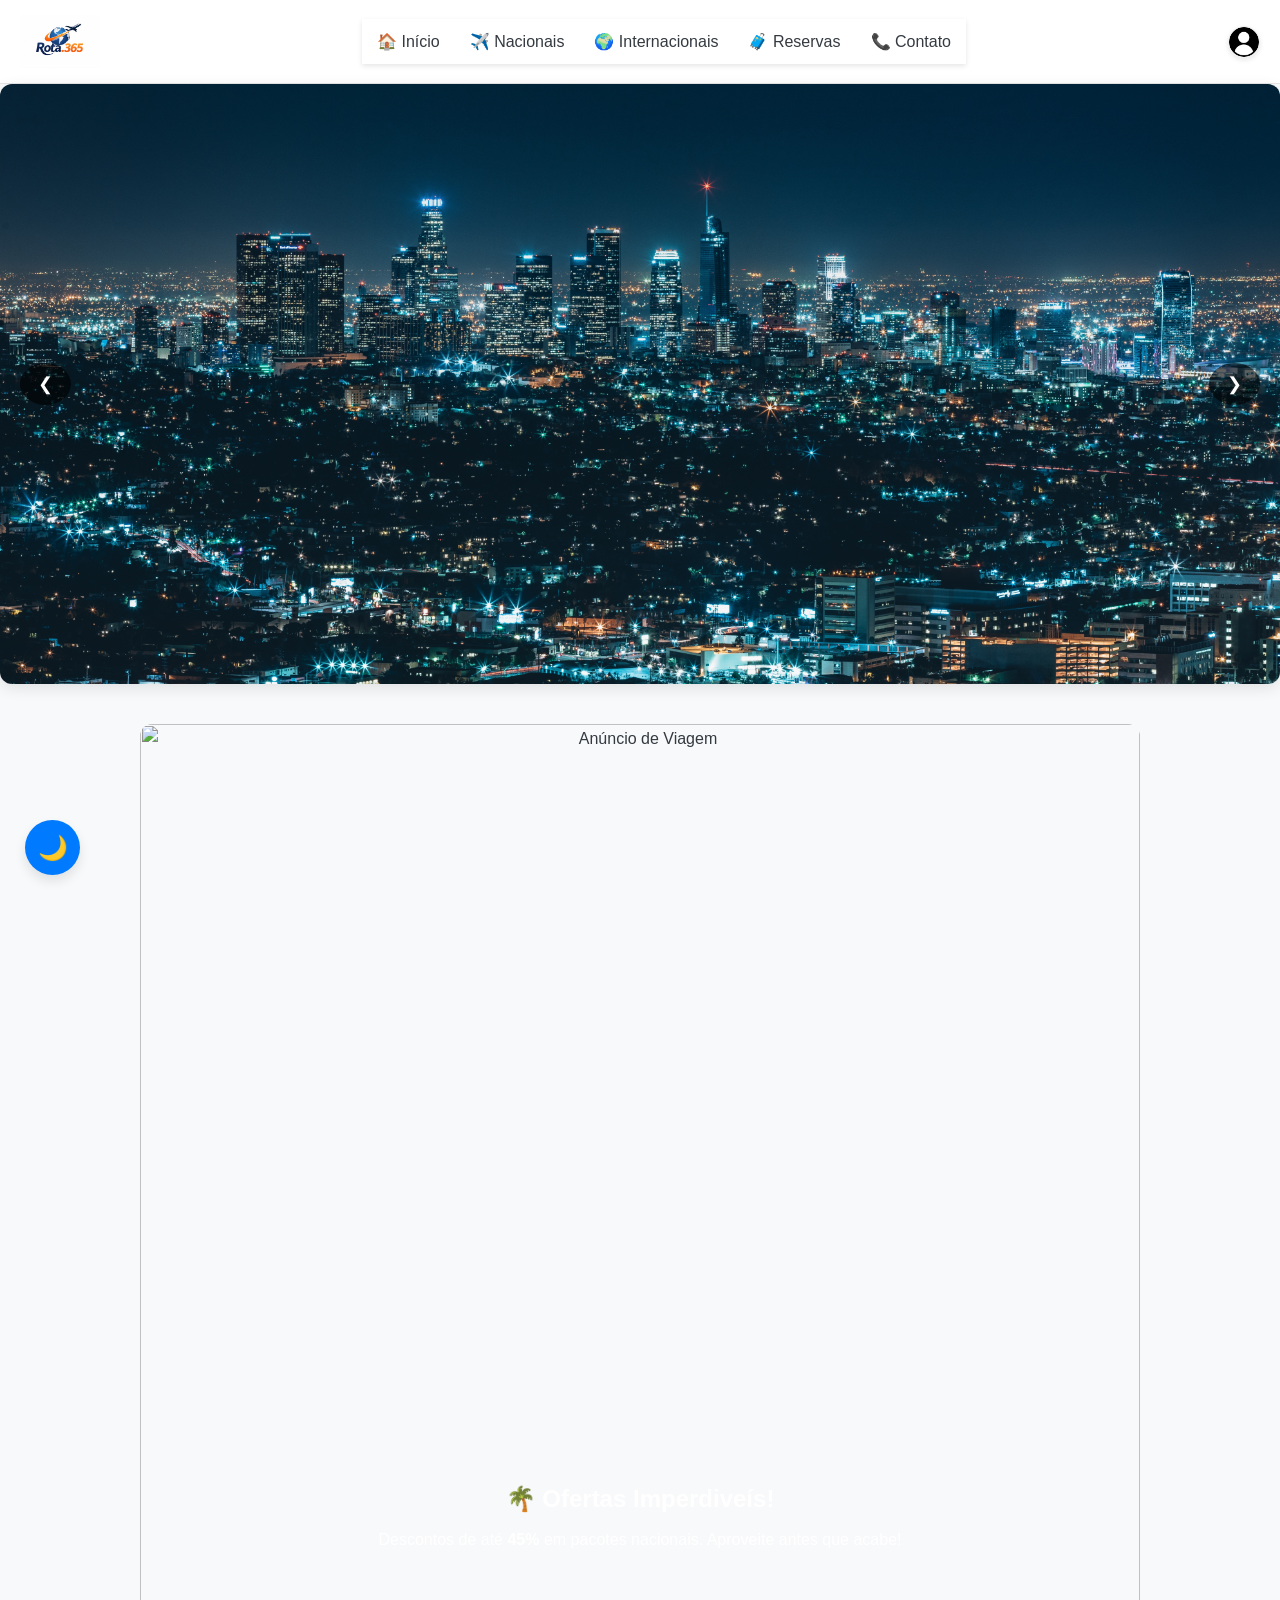
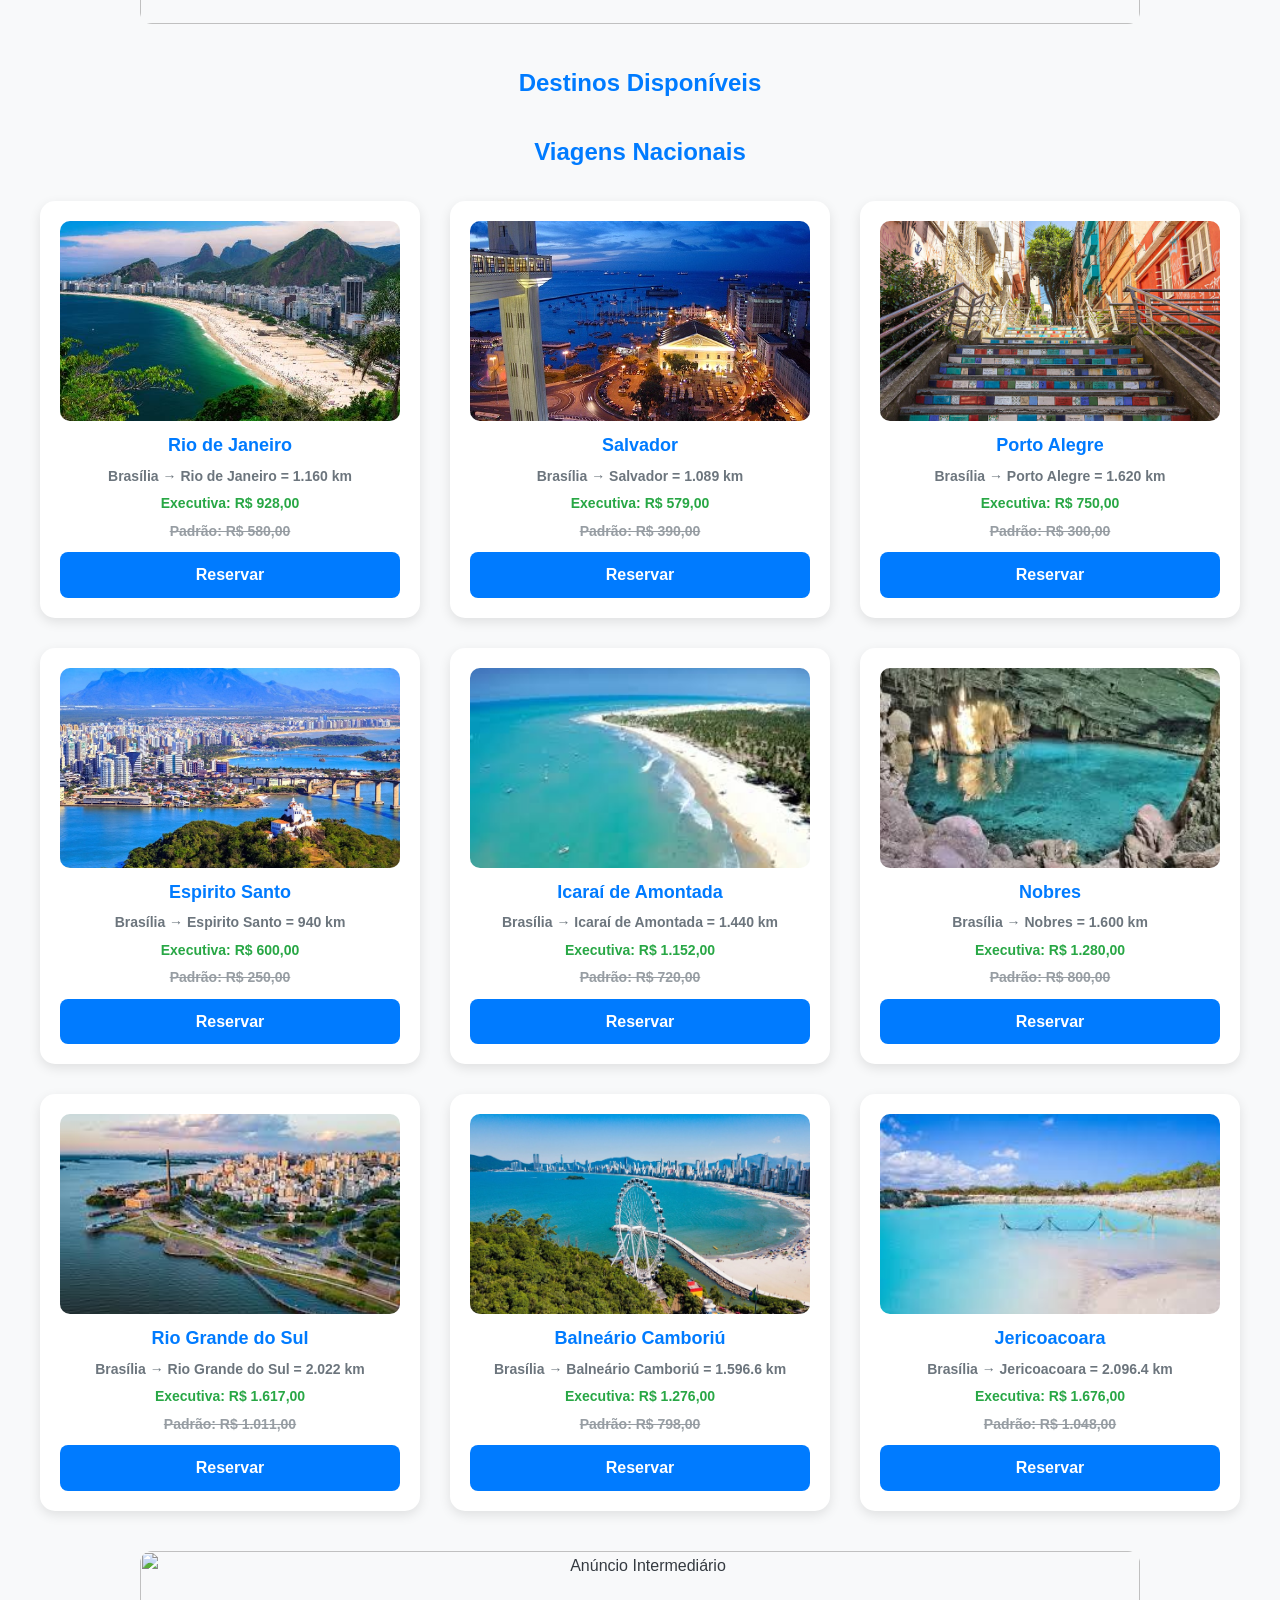
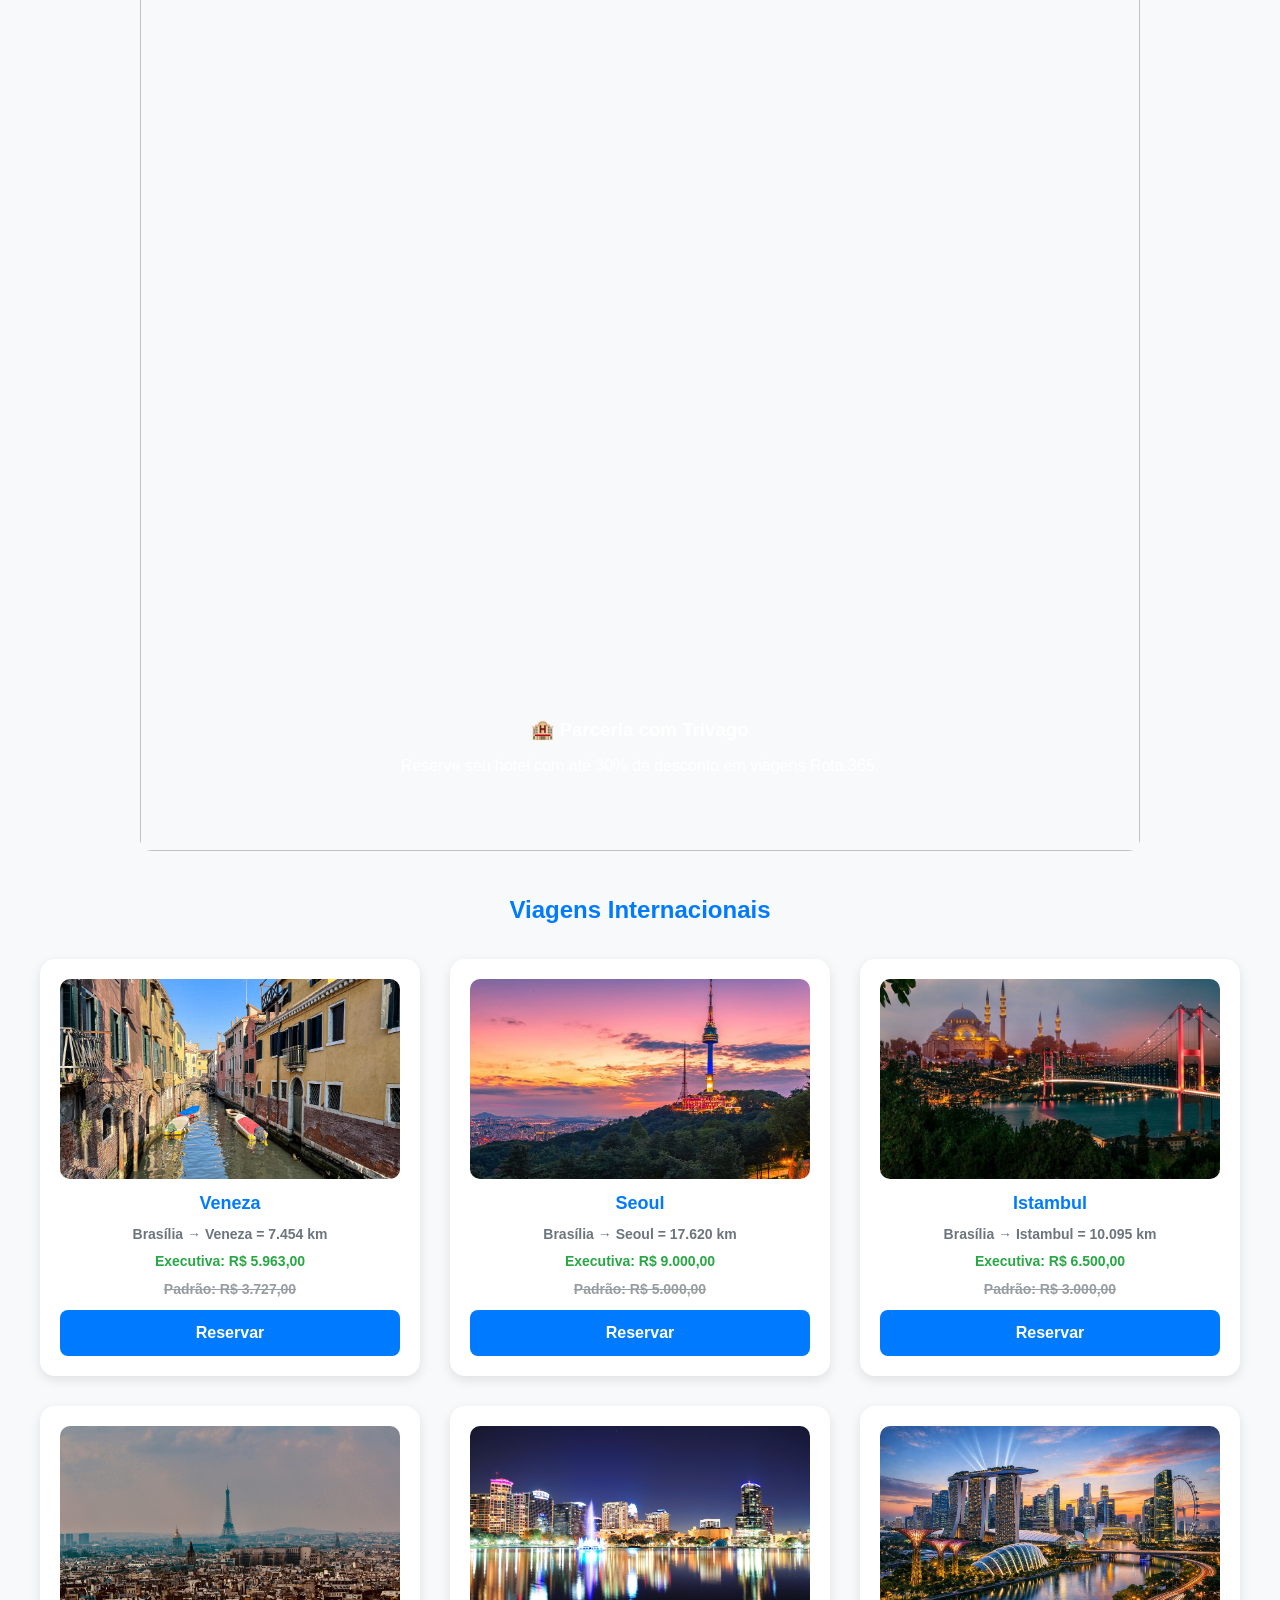
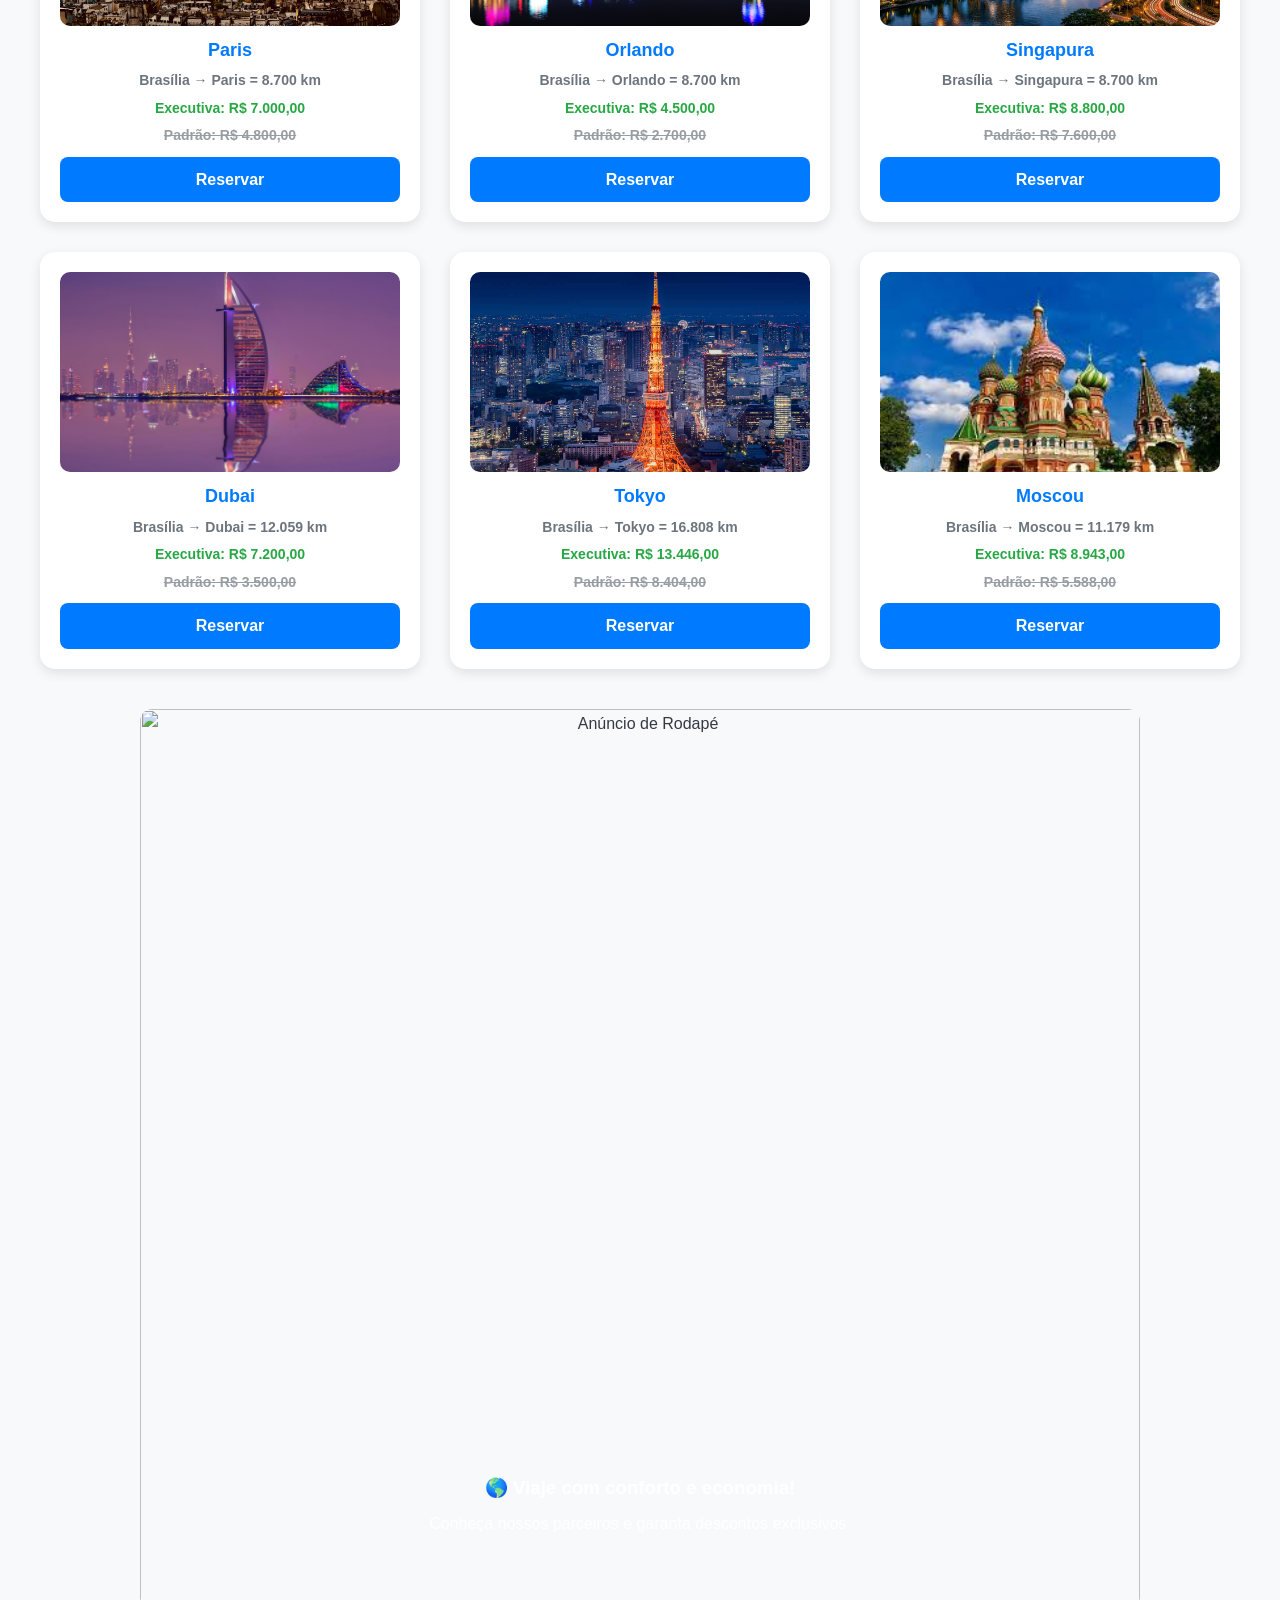
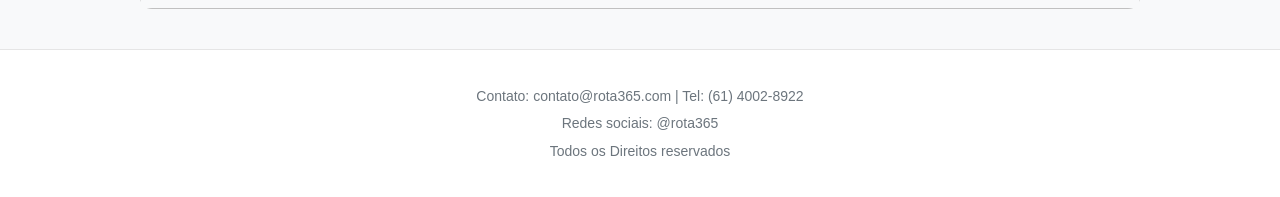
==== index.html @ 3b23abd1 "Alterações das imagens do carrossel" ====
<html lang="pt-BR">
<head>
  <meta charset="UTF-8">
  <meta name="viewport" content="width=device-width,initial-scale=1.0">
  <title>Rota.365 - Reservas de Viagem</title>
  <link rel="stylesheet" href="style.css">
</head>
<body>
  <header>
    <a id="logoClaro" href="index.html"><img src="./imagens/imagem logo modo claro.jpg" alt="Logo clara"></a>
    <a id="logoEscuro" href="index.html" style="display: none;"><img src="./imagens/imagem logo modo escuro.jpg" alt="Logo escura"></a>
    <nav class="menu">
       <div class="menu-container">
        
        <div class="menu-toggle" id="menuToggle">
          ☰
        </div>
        
        <ul id="menuLinks">
          <li><a href="index.html">🏠 Início</a></li>
          <li><a href="#nacionais">✈️ Nacionais</a></li>
          <li><a href="#internacionais">🌍 Internacionais</a></li>
          <li><a href="reservas.html">🧳 Reservas</a></li>
          <li><a href="#contato">📞 Contato</a></li>
        </ul>
      </div>
    </nav>
    <div class="menu dropdown">
      <button class="dropbtn"><img src="./imagens/usuários modo claro.jpg"></button>
      <div class="dropdown-content">
        <div class="logado d-none">
          <a href="account.html">Minha conta</a>
          <a href="reservas.html">Reservas</a>
          <a href="sair">Sair </a>
        </div>
        <div class="deslogado">
          <a href="login.html">Entrar</a>
          <a href="criar-conta.html">Cadastrar</a>
        </div>
    </div>
    </div>
    
    <button id="modoEscuro">
      <img src="./imagens/">🌙</button>
  </header>

  <section class="carrossel">
    <div class="carrossel-container">
      <div class="slide ativo">
        <img src="./imagens/pexels-architecture-1868667.jpg" alt="Destino 1">
      </div>
      <div class="slide">
        <img src="./imagens/agustin-diaz-gargiulo-7F65HDP0-E0-unsplash.jpg" alt="Destino 2">
      </div>
      <div class="slide">
        <img src="./imagens/john-wilander-keT-INMBlsY-unsplash.jpg" alt="Destino 3">
      </div>
      <div class="slide">
        <img src="./imagens/add-group - Copia.png" alt="Destino 4">
      </div>
      <div class="slide">
        <img src="./imagens/leonard-cotte-R5scocnOOdM-unsplash.jpg" alt="Destino 5">
      </div>
      <button class="anterior">&#10094;</button>
      <button class="proximo">&#10095;</button>
    </div>
  </section>

  <section class="anuncio">
    <a class="anuncio-banner" href="https://www.latam.com/br/pt/" target="_blank">
      <img src="https://picsum.photos/1200/250?random=20" alt="Anúncio de Viagem">
      <div class="anuncio-texto">
        <h2>🌴 Ofertas Imperdiveís!</h2>
        <p>Descontos de até <strong>45%</strong> em pacotes nacionais. Aproveite antes que acabe!</p>
      </div>
    </a>
  </section>


  <main>
    <h2>Destinos Disponíveis</h2>
    <h2 id="nacionais">Viagens Nacionais</h2>

    <section class="destinos">
      <div class="card">
        <img src="./imagens/cidade/rio de janeiro.jpg" alt="Rio de Janeiro">
        <h3>Rio de Janeiro</h3>
        <p>Brasília → Rio de Janeiro = 1.160 km</p>
        <p class="preco-novo">Executiva: R$ 928,00</p>
        <p class="preco-antigo">Padrão: R$ 580,00</p>
        <a href="reservas.html?destino=Rio%20de%20Janeiro">Reservar</a>
      </div>

      <div class="card">
        <img src="./imagens/cidade/Salvador 2.jpg" alt="Salvador">
        <h3>Salvador</h3>
        <p>Brasília → Salvador = 1.089 km</p>
        <p class="preco-novo">Executiva: R$ 579,00</p>
        <p class="preco-antigo">Padrão: R$ 390,00</p>
        <a href="reservas.html?destino=Salvador">Reservar</a>
      </div>

      <div class="card">
        <img src="./imagens/cidade/Porto Alegre.jpg" alt="PortoAlegre">
        <h3>Porto Alegre</h3>
        <p>Brasília → Porto Alegre = 1.620 km</p>
        <p class="preco-novo">Executiva: R$ 750,00</p>
        <p class="preco-antigo">Padrão: R$ 300,00</p>
        <a href="reservas.html?destino=salvador">Reservar</a>
      </div>

      <div class="card">
        <img src="./imagens/cidade/Esapirito santos.jpg" alt="Espirito Santo">
        <h3>Espirito Santo</h3>
        <p>Brasília → Espirito Santo = 940 km</p>
        <p class="preco-novo">Executiva: R$ 600,00</p>
        <p class="preco-antigo">Padrão: R$ 250,00</p>
        <a href="reservas.html?destino=espiritosanto">Reservar</a>
      </div>

      <div class="card">
        <img src="./imagens/cidade/icaraí.jpg" alt="Icaraí de Amontada">
        <h3>Icaraí de Amontada</h3>
        <p>Brasília → Icaraí de Amontada = 1.440 km</p>
        <p class="preco-novo">Executiva: R$ 1.152,00</p>
        <p class="preco-antigo">Padrão: R$ 720,00</p>
        <a href="reservas.html?destino=Icara%C3%AD%20de%20Amontada">Reservar</a>
      </div>

      <div class="card">
        <img src="./imagens/cidade/Nobres.jpg" alt="Nobres">
        <h3>Nobres</h3>
        <p>Brasília → Nobres = 1.600 km</p>
        <p class="preco-novo">Executiva: R$ 1.280,00</p>
        <p class="preco-antigo">Padrão: R$ 800,00</p>
        <a href="reservas.html?destino=Nobres">Reservar</a>
      </div>

      <div class="card">
        <img src="./imagens/cidade/rioGrandeDoSul.jpg" alt="Rio Grande do Sul">
        <h3>Rio Grande do Sul</h3>
        <p>Brasília → Rio Grande do Sul = 2.022 km</p>
        <p class="preco-novo">Executiva: R$ 1.617,00</p>
        <p class="preco-antigo">Padrão: R$ 1.011,00</p>
        <a href="reservas.html?destino=Rio%20Grande%20do%20Sul">Reservar</a>
      </div>

      <div class="card">
        <img src="./imagens/cidade/balneario.jpg" alt="balneario">
        <h3>Balneário Camboriú</h3>
        <p>Brasília → Balneário Camboriú = 1.596.6 km</p>
        <p class="preco-novo">Executiva: R$ 1.276,00</p>
        <p class="preco-antigo">Padrão: R$ 798,00</p>
        <a href="reservas.html?destino=Balne%C3%A1rio%20Cambori%C3%BA">Reservar</a>
      </div>

      <div class="card">
        <img src="./imagens/cidade/jericoacoara.jpg" alt="Jericoacoara">
        <h3>Jericoacoara</h3>
        <p>Brasília → Jericoacoara = 2.096.4 km</p>
        <p class="preco-novo">Executiva: R$ 1.676,00</p>
        <p class="preco-antigo">Padrão: R$ 1.048,00</p>
        <a href="reservas.html?destino=Jericoacoara">Reservar</a>
      </div>
    </section>
    <section class="anuncio pequeno">
      <a class="anuncio-banner" href="https://www.trivago.com.br" target="_blank">
        <img src="https://picsum.photos/1000/200?random=50" alt="Anúncio Intermediário">
        <div class="anuncio-texto">
        <h3>🏨 Parceria com Trivago</h3>
        <p>Reserve seu hotel com até 30% de desconto em viagens Rota.365.</p>
        </div>
      </a>
    </section>

    <h2 id="internacionais">Viagens Internacionais</h2>
    <section class="destinos">
      <div class="card">
        <img src="./imagens/cidade/Veneza.jpg" alt="Veneza">
        <h3>Veneza</h3>
        <p>Brasília → Veneza = 7.454 km</p>
        <p class="preco-novo">Executiva: R$ 5.963,00</p>
        <p class="preco-antigo">Padrão: R$ 3.727,00</p>
        <a href="reservas.html?destino=Veneza">Reservar</a>
      </div>

      <div class="card">
        <img src="./imagens/cidade/Seoul 2.jpg" alt="Seoul">
        <h3>Seoul</h3>
        <p>Brasília → Seoul = 17.620 km</p>
        <p class="preco-novo">Executiva: R$ 9.000,00</p>
        <p class="preco-antigo">Padrão: R$ 5.000,00</p>
        <a href="reservas.html?destino=seoul">Reservar</a>
      </div>

      <div class="card">
        <img src="./imagens/cidade/Istambul.jpg" alt="Istambul">
        <h3>Istambul</h3>
        <p>Brasília → Istambul = 10.095 km</p>
        <p class="preco-novo">Executiva: R$ 6.500,00</p>
        <p class="preco-antigo">Padrão: R$ 3.000,00</p>
        <a href="reservas.html?destino=istambul">Reservar</a>
      </div>

      <div class="card">
        <img src="./imagens/cidade/Paris 2.jpg" alt="Paris">
        <h3>Paris</h3>
        <p>Brasília → Paris = 8.700 km</p>
        <p class="preco-novo">Executiva: R$ 7.000,00</p>
        <p class="preco-antigo">Padrão: R$ 4.800,00</p>
        <a href="reservas.html?destino=paris">Reservar</a>
      </div>

      <div class="card">
        <img src="./imagens/cidade/Orlando 2.jpg" alt="Orlando">
        <h3>Orlando</h3>
        <p>Brasília → Orlando = 8.700 km</p>
        <p class="preco-novo">Executiva: R$ 4.500,00</p>
        <p class="preco-antigo">Padrão: R$ 2.700,00</p>
        <a href="reservas.html?destino=orlando">Reservar</a>
      </div>

      <div class="card">
        <img src="./imagens/cidade/singapura.jpg" alt="singapura">
        <h3>Singapura</h3>
        <p>Brasília → Singapura = 8.700 km</p>
        <p class="preco-novo">Executiva: R$ 8.800,00</p>
        <p class="preco-antigo">Padrão: R$ 7.600,00</p>
        <a href="reservas.html?destino=singapura">Reservar</a>
      </div>

      <div class="card">
        <img src="./imagens/cidade/Dubai 2.jpg" alt="Dubai">
        <h3>Dubai</h3>
        <p>Brasília → Dubai = 12.059 km</p>
        <p class="preco-novo">Executiva: R$ 7.200,00</p>
        <p class="preco-antigo">Padrão: R$ 3.500,00</p>
        <a href="reservas.html?destino=dubai">Reservar</a>
      </div>

      <div class="card">
        <img src="./imagens/cidade/Tokyo.jpg" alt="Tokyo">
        <h3>Tokyo</h3>
        <p>Brasília → Tokyo = 16.808 km</p>
        <p class="preco-novo">Executiva: R$ 13.446,00</p>
        <p class="preco-antigo">Padrão: R$ 8.404,00</p>
        <a href="reservas.html?destino=Tokyo">Reservar</a>
      </div>

      <div class="card">
        <img src="./imagens/cidade/moscou.jpg" alt="Moscou">
        <h3>Moscou</h3>
        <p>Brasília → Moscou = 11.179 km</p>
        <p class="preco-novo">Executiva: R$ 8.943,00</p>
        <p class="preco-antigo">Padrão: R$ 5.588,00</p>
        <a href="reservas.html?destino=Moscou">Reservar</a>
      </div>
    </section>
  </main>

  <section class="anuncio rodape">
  <a class="anuncio-banner" href="https://www.booking.com" target="_blank">
    <img src="https://picsum.photos/1200/300?random=90" alt="Anúncio de Rodapé">
    <div class="anuncio-texto">
      <h3>🌎 Viaje com conforto e economia!</h3>
      <p>Conheça nossos parceiros e garanta descontos exclusivos.</p>
    </div>
  </a>
</section>


  <footer id="contato">
    <p>Contato: contato@rota365.com | Tel: (61) 4002-8922</p>
    <p>Redes sociais: @rota365</p>
    <p>Todos os Direitos reservados</p>
  </footer>

  <script src="script.js"></script>
</body>
</html>
---- style.css ----
/* =========================================
   VARIÁVEIS E TEMA
========================================= */
:root {
  --cor-primaria: #007bff;
  --cor-secundaria: #6c757d;
  --cor-acento: #28a745;
  --cor-fundo-claro: #f8f9fa;
  --cor-fundo-header: #fff;
  --cor-texto-claro: #343a40;
  --cor-sombra: rgba(0, 0, 0, 0.1);
}

.dark {
  --cor-fundo-claro: #17324d;
  --cor-fundo-header: #0a0a27;
  --cor-texto-claro: #f8f9fa;
  --cor-primaria: #69b4ff;
  --cor-secundaria: #adb5bd;
  --cor-acento: #4bd86a;
  --cor-sombra: rgba(255, 255, 255, 0.05);
}

.d-none{
  display: none
}

@import url('https://fonts.googleapis.com/css2?family=Poppins:wght@300;400;600;700&display=swap');

body {
  font-family: 'Poppins', Arial, sans-serif;
  margin: 0;
  background: var(--cor-fundo-claro);
  color: var(--cor-texto-claro);
  transition: background 0.5s, color 0.5s;
  line-height: 1.6;
}

main{
   max-width: 1200px; 
   margin: 20px auto; 
   padding: 0 15px; 
}

h1, h2, h3 {
  font-weight: 600;
  color: var(--cor-primaria);
  text-align: center;
  margin-top: 30px;
}

/* =========================================
   HEADER
========================================= */
header {
  display: flex; 
  justify-content: space-between; 
  align-items: center;
  padding: 15px 20px; 
  background: var(--cor-fundo-header);
  border-bottom: 1px solid var(--cor-sombra);
}
header img { width: 80px; 
  height: auto; 
}
header h1 { font-size: 24px; 
  margin: 0; 
}

/* =========================================
   BOTÃO MODO ESCURO
========================================= */
#modoEscuro {
  position: fixed; 
  bottom: 25px; left: 25px;
  border: none; 
  background: var(--cor-primaria); 
  color: #fff;
  border-radius: 50%; 
  width: 55px; 
  height: 55px;
  font-size: 24px; 
  cursor: pointer; 
  z-index: 1000;
  box-shadow: 0 6px 12px var(--cor-sombra);
  display: flex; 
  justify-content: center; 
  align-items: center;
  transition: all 0.3s;
}
#modoEscuro:hover {
  background: var(--cor-acento);
  transform: scale(1.05) translateY(-2px);
}

/* =========================================
   MENU
========================================= */
.menu {
  background: var(--cor-fundo-header);
  position: sticky; top: 0; 
  z-index: 999;
  box-shadow: 0 2px 5px var(--cor-sombra);    
  display: flex;
  flex-direction: row;
  align-items: center;
}

.menu-container {
  display: flex; 
  justify-content: space-between; 
  align-items: center;
  max-width: 1200px; 
  margin: auto; 
  padding: 10px 15px;
}

.menu-logo a {
  text-decoration: none; 
  color: var(--cor-primaria);
  font-weight: 700; 
  font-size: 22px;
}

.menu ul {
  display: flex; 
  list-style: none; 
  gap: 30px; margin: 0; 
  padding: 0;
}

.menu a {
  text-decoration: none; 
  color: var(--cor-texto-claro);
  font-weight: 500; 
  position: relative; 
  transition: color 0.3s;
}
.menu a:hover { 
  color: var(--cor-primaria); 
}
.menu a::after {
  content: ''; 
  position: absolute; 
  width: 0; 
  height: 2px; 
  bottom: -5px; 
  left: 0;
  background: var(--cor-primaria); 
  transition: width 0.3s;
}
.menu a:hover::after { 
  width: 100%; 
}

.menu-toggle {
  display: none; 
  font-size: 30px; 
  cursor: pointer; 
  color: var(--cor-texto-claro);
}

/* =========================================
   CARROSSEL
========================================= */
.carrossel { 
  margin-top: 20px; 
  margin-top: 0;
}
.carrossel-container {
  position: relative; 
  overflow: hidden; 
  border-radius: 12px;
  box-shadow: 0 4px 15px var(--cor-sombra);
}
.slide { display: none; 
}
.slide img {
  width: 100%; 
  height: 600px; 
  object-fit: cover; 
  display: block;
}
.ativo { display: block; 
}

.anterior, .proximo {
  position: absolute; 
  top: 50%; 
  transform: translateY(-50%);
  background: rgba(0,0,0,0.6); 
  color: #fff;
  border: none; 
  border-radius: 50%;
  padding: 10px 18px; 
  cursor: pointer; 
  font-size: 18px;
}
.anterior:hover, .proximo:hover { 
  background: rgba(0,0,0,0.8); 
}
.anterior { 
  left: 20px; 
} 
.proximo { 
  right: 20px; 
}

/* =========================================
   ANÚNCIOS
========================================= */
.anuncio { 
  text-align: center; 
  margin: 40px auto; 
  padding: 0 15px; 
}
.anuncio-banner {
  position: relative; 
  display: block; 
  max-width: 1000px;
  margin: auto; 
  border-radius: 12px; 
  overflow: hidden; 
  color: inherit;
  align-items: center;
}
.anuncio-banner img { 
  width: 100%; 
  display: block;
  transition: opacity 0.3s; 
}
.anuncio-banner:hover img { 
  opacity: 0.85;
}

.anuncio-texto {
  position: absolute; 
  bottom: 0; 
  left: 0; 
  right: 0;
  padding: 60px;
  color: #fff; 
  border-radius: 0 0 12px 12px;
}
.anuncio-texto h2, .anuncio-texto h3 { 
  margin: 0 0 8px; 
  color: #fff; 
}
.anuncio-texto p { 
  margin: 0 0 12px; 
  font-weight: 300;
}

@media (max-width: 768px) {
  .anuncio-banner button { 
    display: none; 
  }
  .anuncio-texto {
    left: 50%; 
    transform: translateX(-50%);
    width: 100%;
    height: 100%;
    padding: 1px; 
    text-align: center;
  }
  .anuncio.pequeno .anuncio-texto { 
    text-align: center; 
  }
}

/* =========================================
   DESTINOS
========================================= */
.destinos {
  display: grid;
  grid-template-columns: repeat(auto-fit, minmax(280px, 1fr));
  gap: 30px; margin: 30px 0;
}
.card {
  background: var(--cor-fundo-header);
  border-radius: 15px; 
  padding: 20px; 
  text-align: center;
  box-shadow: 0 4px 12px var(--cor-sombra);
  transition: transform 0.3s, box-shadow 0.3s;
  font-weight: bold;
}
.card:hover { 
  transform: translateY(-5px); 
  box-shadow: 0 8px 20px rgba(0,0,0,0.2); 
}
.card img {  
  width: 100%;
  border-radius: 10px;
  height: 200px;
  object-fit: cover;
 }
.card h3 { 
  margin: 10px 0 5px; 
  font-size: 18px; 
}
.card p { 
  font-size: 14px;
  color: var(--cor-secundaria);
  margin: 5px 0; 
}
.card a {
  display: block;
  margin-top: 10px;
  padding: 10px 20px;
  background: var(--cor-primaria);
  color: #fff;
  border-radius: 8px;
  text-decoration: none;
  font-weight: 600;
}
.card a:hover { 
  background: #0056b3;
}
.card .preco-novo { 
  color: var(--cor-acento); 
  font-weight: 700; 
}
.card .preco-antigo { 
  text-decoration: line-through; 
  opacity: 0.7; 
}
.container {
  display:flex;
  align-items: stretch;
  gap: 20px;
}
.login {
  width: 500px;
  height: 450px;
}
.login #acessar {
    width: 100%;
    height: 45px;
    margin-top: 20px;
    border-radius: 8px;
    color: #1d1d38;
    font-weight: bold;
    cursor: pointer;
    background: var(--cor-primaria);
    color: #fff;
}
.cadastro {
  width: 300px;
  height: 450px;
  display: flex;
  flex-direction: column;
  justify-content: center;
  gap: 20px;
  align-items: center;
}
.cadastro h2 {
  margin: 0;
}
.cadastro #criar {
  height: 40px;
  width: 80%;
  line-height: 40px;
}

/* =========================================
   FORMULÁRIO DE RESERVA
========================================= */

#formularioReserva, #resultado {
  max-width: 600px; 
  margin: 40px auto; 
  padding: 30px;
  background: var(--cor-fundo-header);
  border-radius: 15px; 
  box-shadow: 0 4px 12px var(--cor-sombra);
  text-align:justify;
  font-weight: bold;
}

#formularioReserva form {
  display: flex;
  flex-direction: column;
}

#formularioReserva h3 {
  color: #ffffff;
}

#formularioReserva input, #formularioReserva select {
  width: auto; 
  padding: 12px; 
  border: 1px solid #ced4da;
  border-radius: 8px; 
  background: var(--cor-fundo-claro);
  color: var(--cor-texto-claro);
}
#formularioReserva input:focus, #formularioReserva select:focus {
  border-color: var(--cor-primaria);
  box-shadow: 0 0 0 3px rgba(0,123,255,0.25);
  outline: none;
}
#confirmar, #novaReserva {
  width: 100%; 
  padding: 15px; 
  border: none;
  border-radius: 8px; 
  color: #fff; 
  font-weight: 700;
  cursor: pointer; 
  transition: background 0.3s;
}
#confirmar { 
  background: var(--cor-acento); 
  font-size: 18px; 
}
#confirmar:hover { 
  background: #39b958; 
}
#novaReserva { 
  background: var(--cor-primaria); 
}
#resultado h2 { 
  color: var(--cor-acento); 
}
.erro { color: #dc3545; 
  font-weight: 600; 
  margin-top: 15px; 
}
.oculto { 
  display: none !important; 
}

.card.login {
  display: flex;
  flex-direction: column;
  align-items: flex-start;
  justify-content: center;
  gap: 10px;
}

.card.login p{
  margin: 5px auto;
}

.card.login form {
  text-align: left;
  display: flex;
  flex-direction: column;
  width: 100%;
  gap: 10px;
}

.card.login h2 {
  margin: 0 auto;
}

#login, #criarConta {
  max-width: 600px;
  margin: 40px auto;
  padding: 30px;
  display: flex;
  background: #f5f5f5;
  border-radius: 15px;
  box-shadow: 0 4px 12px rgba(0,0,0,0.15);
  text-align: center;
}

.checkbox{ 
    display: flex;
    line-height: 20px;
    font-size: 16px;
    align-items: center;
    gap: 20px;
}

input[type="checkbox"]{
  height:15px;
  width: 15px !important;
}

.container {
  display: flex;
  align-items: stretch;
  gap: 20px;
  justify-content: center;
}

button#criar {
height: 40px;
width: 100%;
}

button#voltar {
  height: 40px;
  width: 500px;
}

/* =========================================
  FORMULARIO CONTA
========================================== */

#formularioMinhaconta .card{
  text-align: left;
}

#formularioMinhaconta .card form{
  display: flex;
  flex-direction: column;
}
#formularioMinhaconta{
    display: flex;
    justify-content: center;
    align-items: center;
    min-height: 100vh;
}


#formularioMinhaconta .card{
    width: 600px;         
    max-width: 90%;
    background: #1d1d38;
    border-radius: 20px;
    padding: 40px;
    box-shadow: 0 8px 20px rgba(0,0,0,.4);
    text-align: left;
}

#formularioMinhaconta .card form{
    display: flex;
    flex-direction: column;
    gap: 5px;
}

#formularioMinhaconta .card h2{
    text-align: center;
    color: #37a8ff;
    margin-bottom: 30px;
}

#formularioMinhaconta .card input{
    width: auto;
    height: 45px;
    border: 2px solid #b8b8b8;
    border-radius: 8px;
    padding: 0 15px;
    background: #2f5d96;
    color: white;
    font-size: 16px;
    background: var(--cor-fundo-claro);
}

#formularioMinhaconta .card label{
  color: white;
  font-weight: bold;
  margin-bottom: 5px;
}

#formularioMinhaconta .card button{
  width: 100%;
  height: 45px;
  margin-top: 20px;
  border: none;
  border-radius: 8px;
  background: white;
  color: #1d1d38;
  font-weight: bold;
  cursor: pointer;
  background: var(--cor-primaria);
  color: #fff;
}

/* =========================================
  FORMULARIO CRIAR CONTA
========================================== */

#formularioCriarconta .card{
  text-align: left;
}

#formularioCriarconta form{
  display: flex;
  flex-direction: column;
}
#formularioCriarconta{
    display: flex;
    justify-content: center;
    align-items: center;
    min-height: 100vh;
    flex-direction: column;
}


#formularioCriarconta{
  width: 600px;         
  max-width: 90%;
  background: #1d1d38;
  border-radius: 20px;
  padding: 40px;
  box-shadow: 0 8px 20px rgba(0,0,0,.4);
  text-align: left;
  MARGIN: 0 AUTO;
}

#formularioCriarconta form{
    display: flex;
    flex-direction: column;
    gap: 5px;
    width: 100%;
}

#formularioCriarconta h2{
    text-align: center;
    color: #37a8ff;
    margin-bottom: 30px;
}

#formularioCriarconta input{
    width: auto;
    height: 45px;
    border: 2px solid #b8b8b8;
    border-radius: 8px;
    padding: 0 15px;
    background: #2f5d96;
    color: white;
    font-size: 16px;
    background: var(--cor-fundo-claro);
}

#formularioCriarconta label{
  color: white;
  font-weight: bold;
  margin-bottom: 5px;
}

#formularioCriarconta .button{
  width: 150px;
  height: 45px;
  margin-top: 20px;
  border: none;
  border-radius: 8px;
  background: white;
  color: #1d1d38;
  font-weight: bold;
  cursor: pointer;
  background: var(--cor-primaria);
  color: #fff;
  text-decoration: none;
  line-height: 45px;
  text-align: center;
}

/* =========================================
   FOOTER
========================================= */
footer {
  background: var(--cor-fundo-header);
  color: var(--cor-secundaria);
  text-align: center;
  padding: 30px 20px;
  border-top: 1px solid var(--cor-sombra);
  font-size: 14px;
}
footer p { 
  margin: 5px 0; 
}

/* =========================================
   RESPONSIVIDADE
========================================= */
@media (max-width: 992px) {
  header h1 { 
    font-size: 20px; 
  }
  .slide img { 
    height: 300px;
}
@media (max-width: 768px) {
  header { 
    flex-direction: column; 
    text-align: center; 
  }
  .menu ul {
    display: none; 
    flex-direction: column;
    position: absolute; 
    top: 60px; 
    right: 15px;
    width: 200px; 
    padding: 10px;
    background: var(--cor-fundo-header);
    border-radius: 8px; 
    box-shadow: 0 4px 15px var(--cor-sombra);
  }
  .menu ul.ativo {
    display: flex; 
  }
  .menu-toggle { 
    display: block; 
  }
  .slide img { 
    height: 250px;
    width: 100%;
    display: block;
  }
}
@media (max-width: 480px) {
  #modoEscuro { 
    bottom: 15px; 
    left: 15px; 
    width: 45px; 
    height: 45px; 
    font-size: 20px; 
  }
  header h1 { 
    font-size: 18px; 
  }
  .slide img { 
    height: 180px; 
  }
}
}
/* =========================================
   ESTILOS DE FORMULÁRIO ADICIONAIS
========================================= */
#dataPartida,
#nome,
#passageiros,
#destino,
#assento {
  padding: 10px;
  border: 1px solid var(--cor-sombra);
  border-radius: 4px;
  width: 100%;
  box-sizing: border-box;
  background-color: var(--cor-fundo-header);
  color: var(--cor-texto-claro);
  transition: border-color 0.3s;
  border: 2px solid #b8b8b8;
  border-radius: 8px;
    background: var(--cor-fundo-claro);
}

input:required:invalid,
select:required:invalid {
  border-color: #dc3545;
}

input:required:valid:not(:focus),
select:required:valid:not(:focus) {
  border-color: var(--cor-acento); 
}

#assentosDisponiveis {
  margin-top: 10px;
  font-size: 14px;
  color: var(--cor-secundaria);
}
#assentosDisponiveis strong {
  color: var(--cor-primaria);
  font-weight: 700;
}

.dropbtn {
  color: white;
  padding: 1px;
  font-size: 1px;
  border: none;
  border-radius: 100%;
  cursor: pointer;
}

.dropbtn img {
  border-radius: 100%;
  width: 30px;
}

.dropdown {
  position: relative;
  border-radius: 100%;
}

.dropdown-content {
  display: none;
  position: absolute;
  background-color: #f9f9f9;
  min-width: 100px;
  box-shadow: 0px 8px 16px 0px rgba(0,0,0,0.2);
  z-index: 9;
  right: 0px;
  width: 150px;
  border-radius: 25px;    
  top: 30px;
}

.dropdown-content a {
  color: black;
  padding: 12px 16px;
  text-decoration: none;
  display: block;
}

.dropdown-content a:hover {
  background-color: #a6d9f065;
}

.dropdown-content a:hover:first-child{
  border-radius: 25px 25px 0 0;
}

.dropdown-content a:hover:last-child{
  border-radius: 0 0 25px 25px;
}

.dropdown-content a:hover:last-child::after{
  content: none;
  position: unset;
  width: 0;
  height: 0;
  bottom: 0;
  left: 0;
  background: none;
  transition: none;
}

.dropdown:hover .dropdown-content {
  display: block;
}
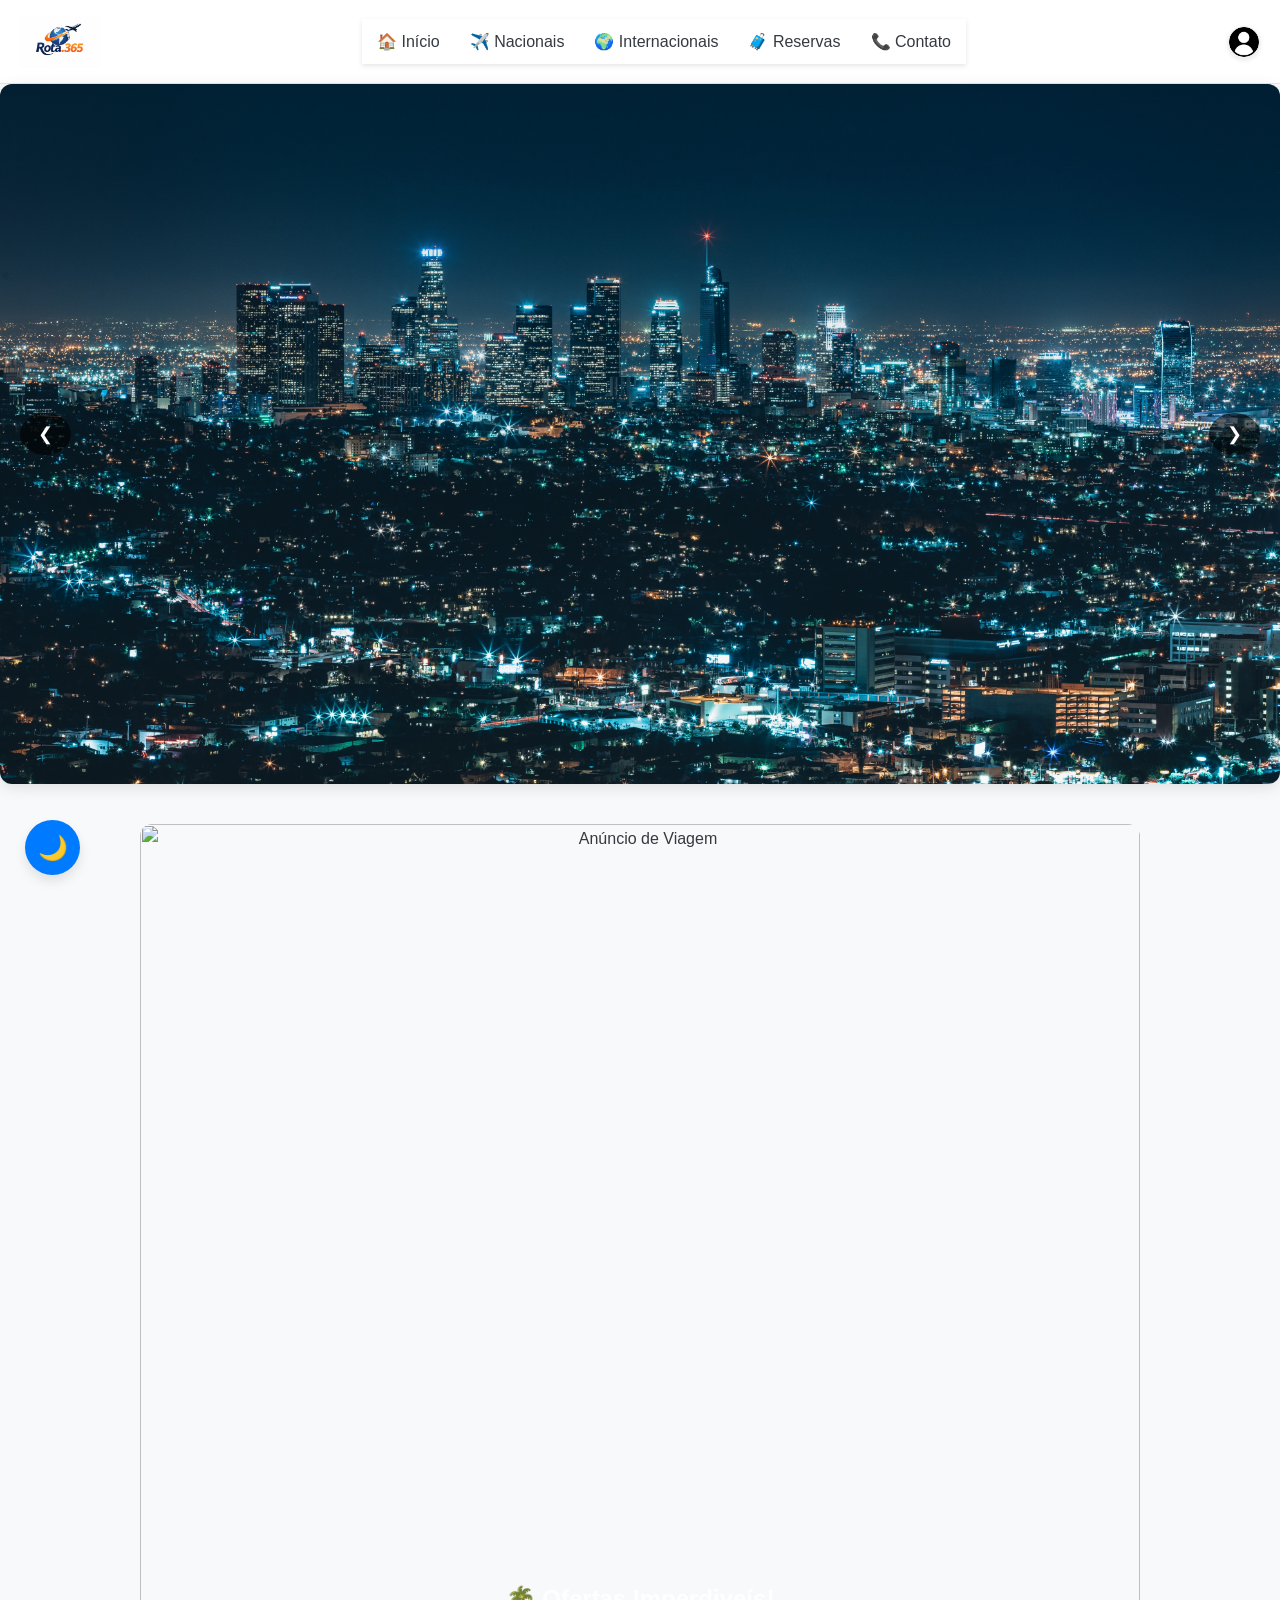
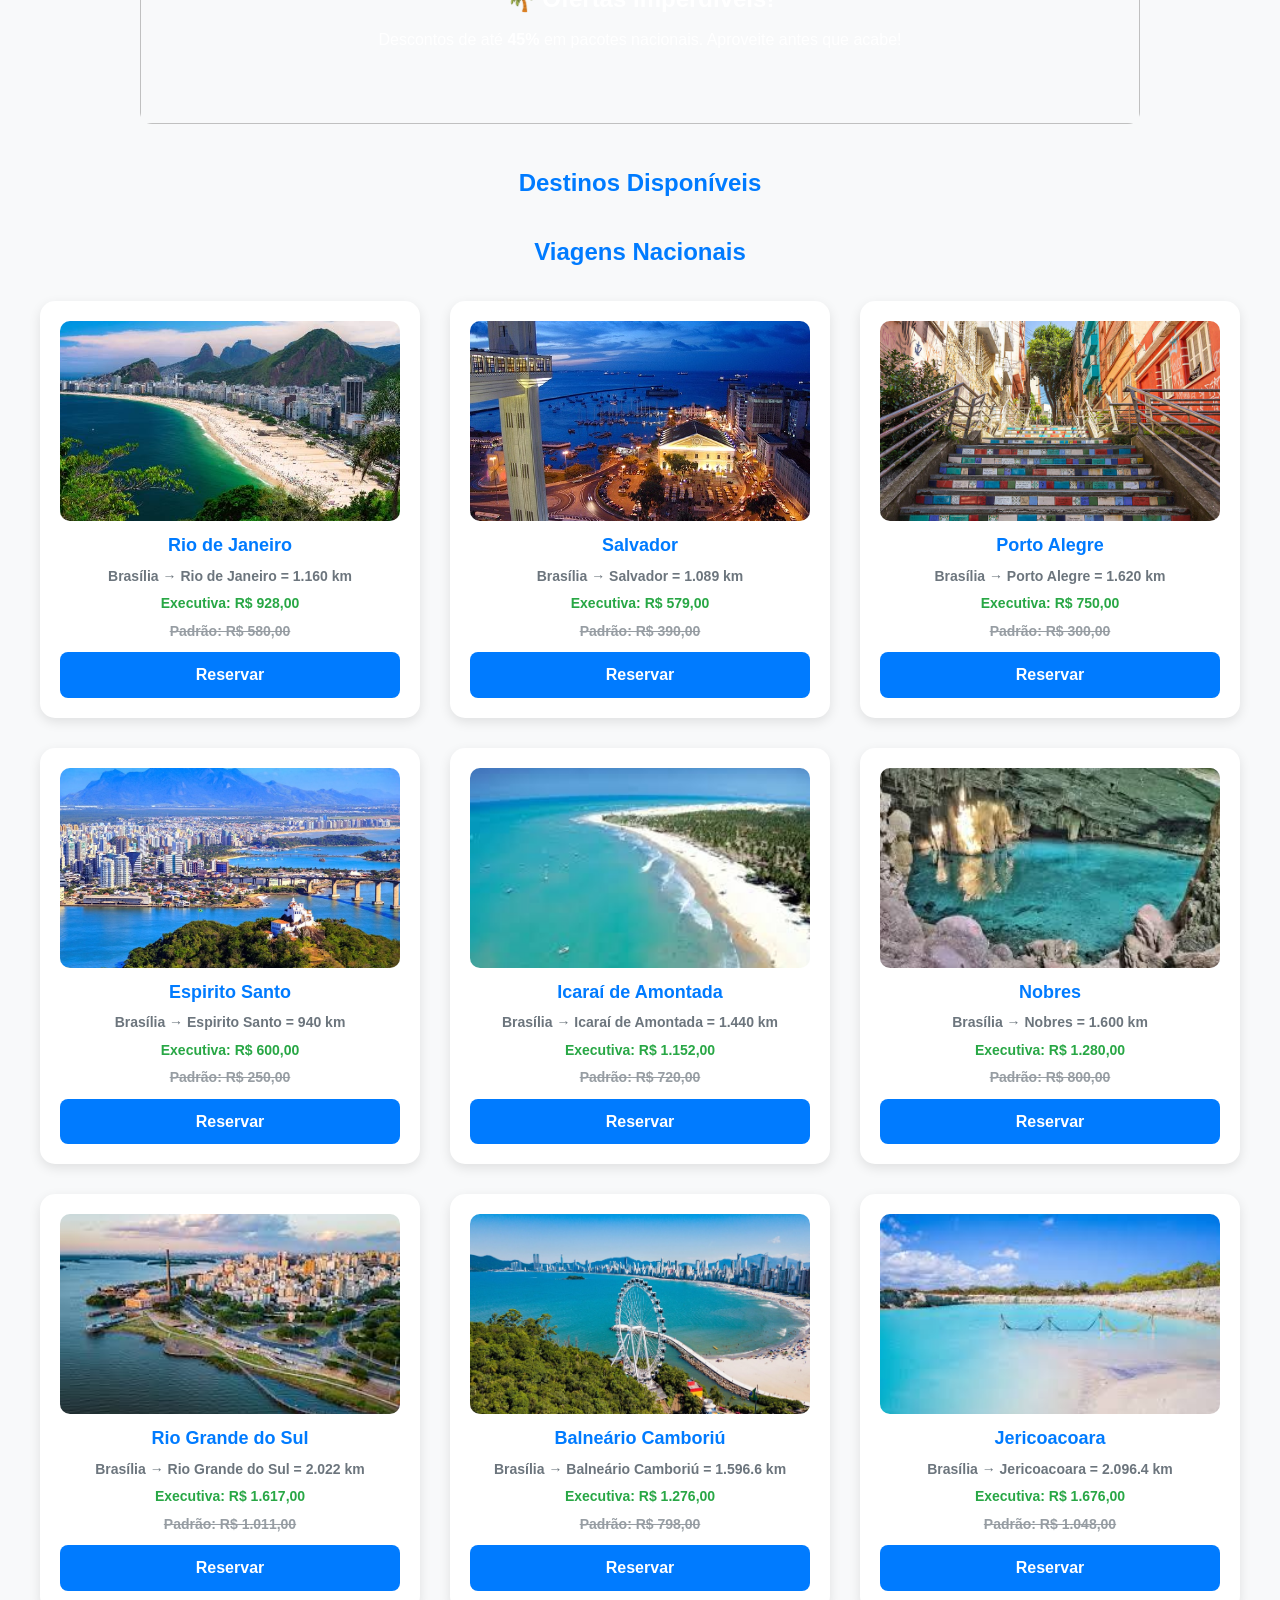
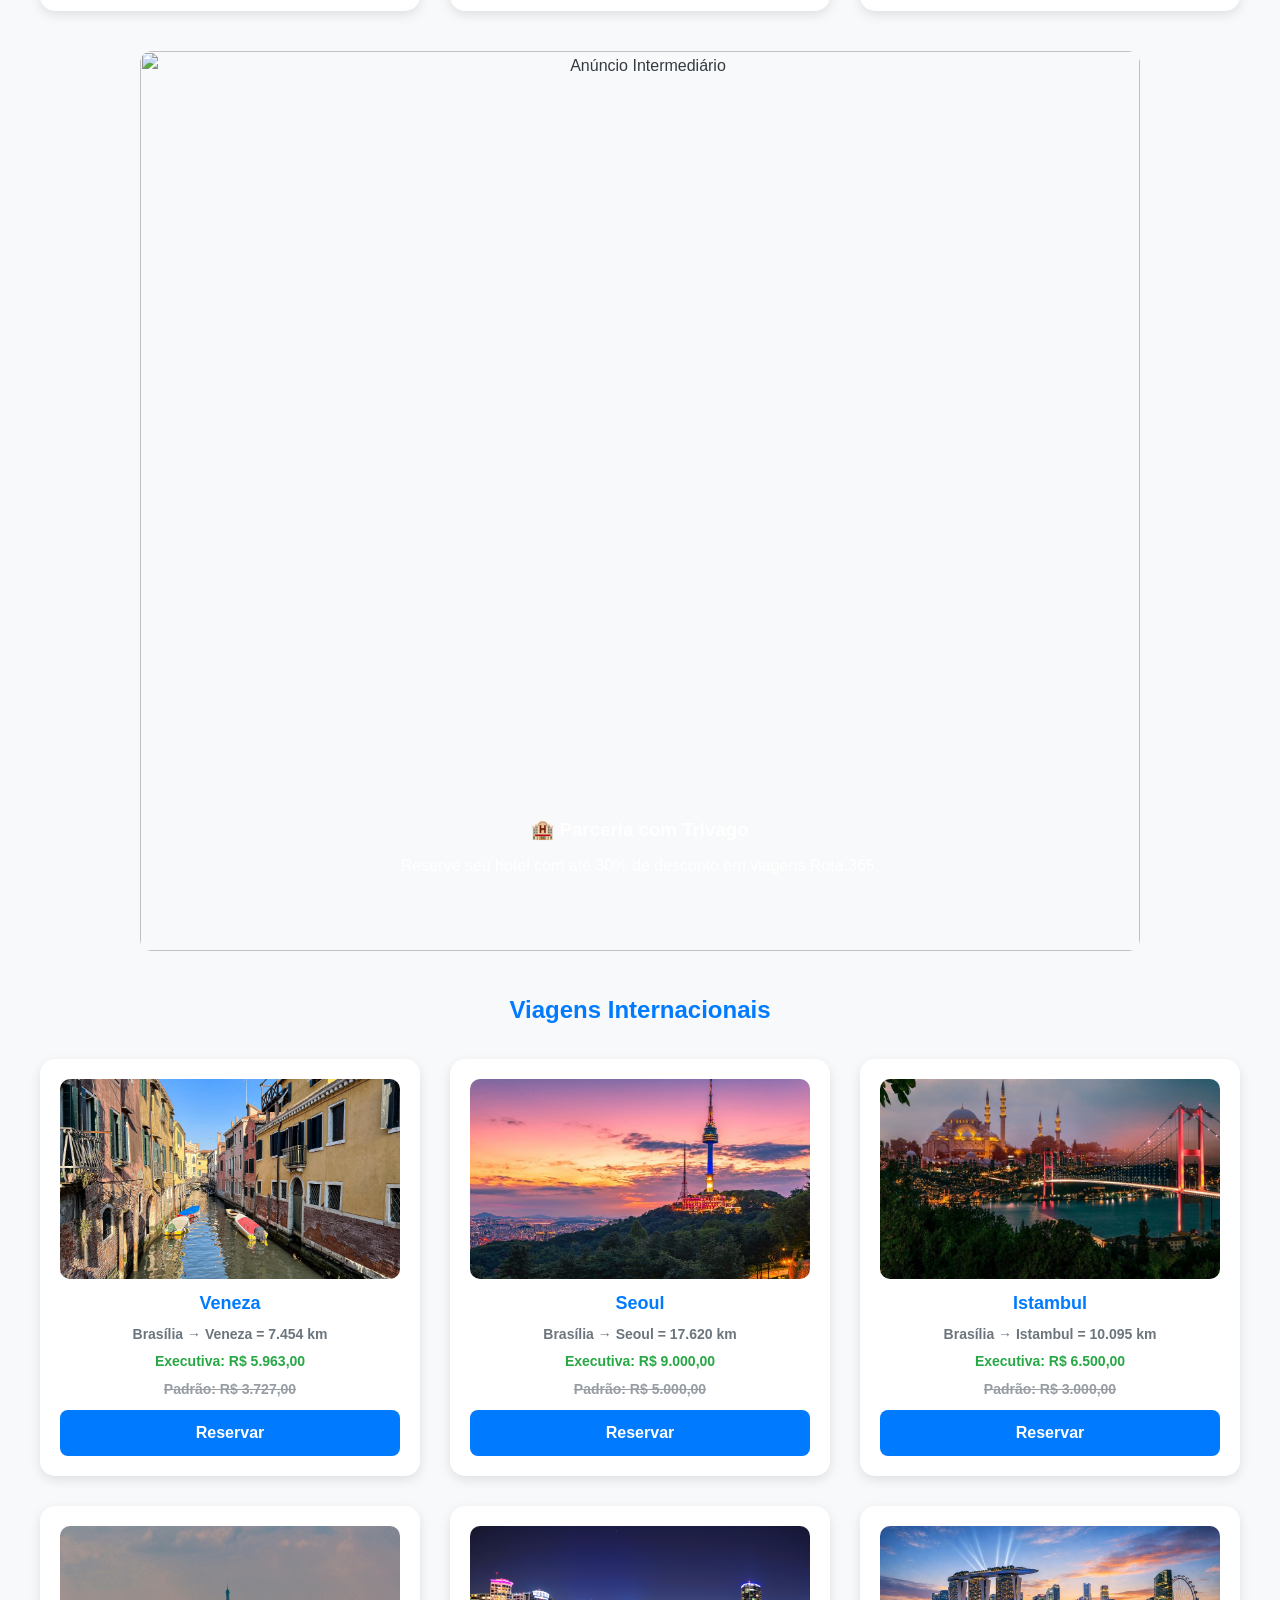
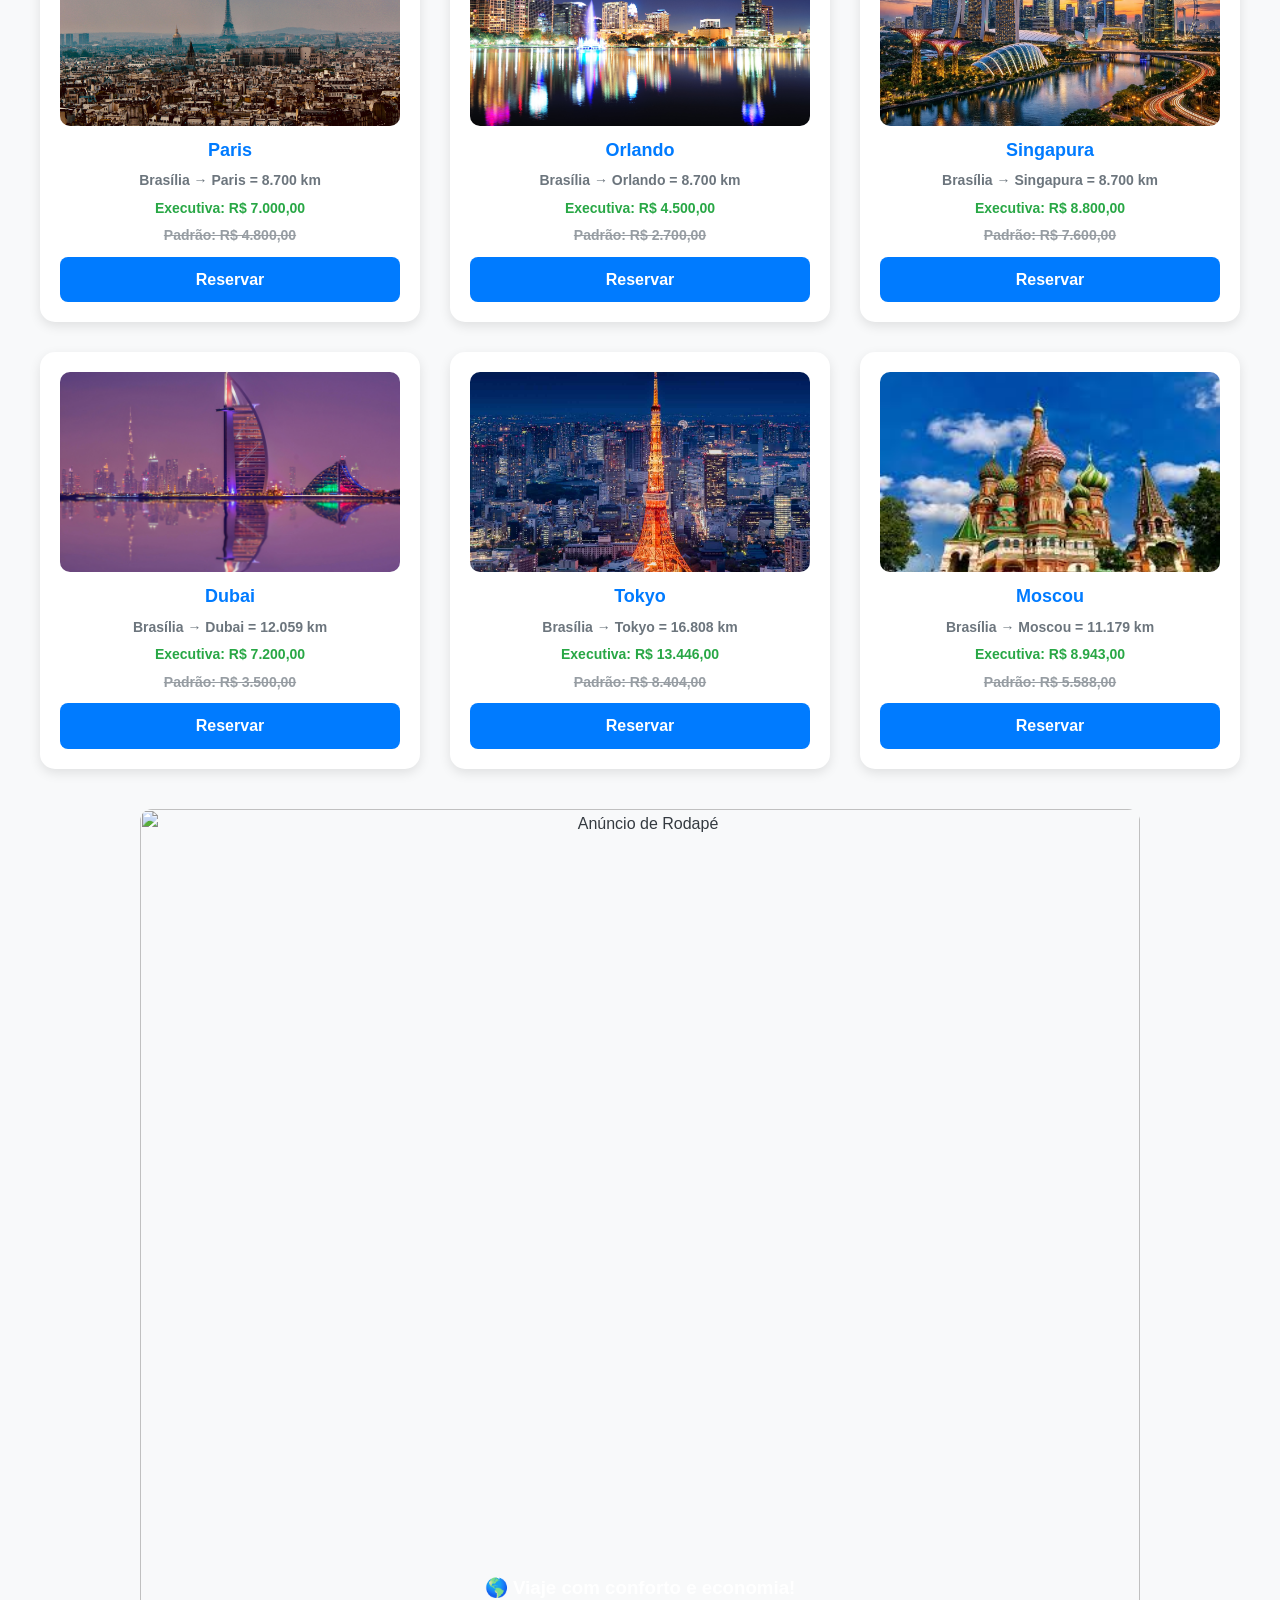
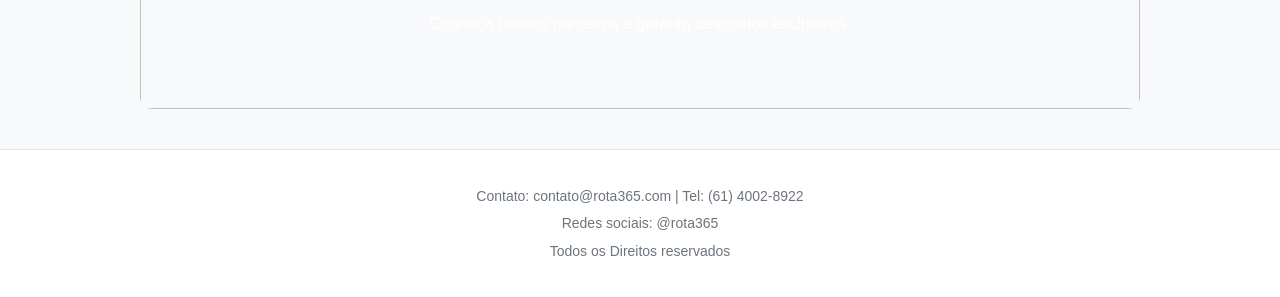
==== commit 4e1d4740: "teste %20" ====
--- a/index.html
+++ b/index.html
@@ -56,10 +56,7 @@
         <img src="./imagens/john-wilander-keT-INMBlsY-unsplash.jpg" alt="Destino 3">
       </div>
       <div class="slide">
-        <img src="./imagens/add-group - Copia.png" alt="Destino 4">
-      </div>
-      <div class="slide">
-        <img src="./imagens/leonard-cotte-R5scocnOOdM-unsplash.jpg" alt="Destino 5">
+        <img src="./imagens/leonard-cotte-R5scocnOOdM-unsplash.jpg" alt="Destino 4">
       </div>
       <button class="anterior">&#10094;</button>
       <button class="proximo">&#10095;</button>
@@ -106,7 +103,7 @@
         <p>Brasília → Porto Alegre = 1.620 km</p>
         <p class="preco-novo">Executiva: R$ 750,00</p>
         <p class="preco-antigo">Padrão: R$ 300,00</p>
-        <a href="reservas.html?destino=salvador">Reservar</a>
+        <a href="reservas.html?destino=Porto%20Alegre">Reservar</a>
       </div>
 
       <div class="card">
--- a/style.css
+++ b/style.css
@@ -177,7 +177,7 @@
 }
 .slide img {
   width: 100%; 
-  height: 600px; 
+  height: 700px; 
   object-fit: cover; 
   display: block;
 }
@@ -361,6 +361,14 @@
   height: 40px;
   width: 80%;
   line-height: 40px;
+}
+
+/* =========================================
+    PÁGINA LOGIN
+========================================= */
+
+#paginaLogin .card.cadastro img{
+  object-fit: contain;
 }
 
 /* =========================================
@@ -616,15 +624,15 @@
 }
 
 #formularioCriarconta input{
-    width: auto;
-    height: 45px;
-    border: 2px solid #b8b8b8;
-    border-radius: 8px;
-    padding: 0 15px;
-    background: #2f5d96;
-    color: white;
-    font-size: 16px;
-    background: var(--cor-fundo-claro);
+  width: auto;
+  height: 45px;
+  border: 2px solid #b8b8b8;
+  border-radius: 8px;
+  padding: 0 15px;
+  background: #2f5d96;
+  color: white;
+  font-size: 16px;
+  background: var(--cor-fundo-claro);
 }
 
 #formularioCriarconta label{
@@ -650,6 +658,12 @@
   text-align: center;
 }
 
+@media screen and (max-width: 768px) {
+  #formularioCriarconta{
+    width: auto;
+  }
+}
+
 /* =========================================
    FOOTER
 ========================================= */
@@ -664,20 +678,27 @@
 footer p { 
   margin: 5px 0; 
 }
+#paginaLogin footer{
+  position: fixed;
+  bottom: 0;
+  width: 100%;
+}
 
 /* =========================================
    RESPONSIVIDADE
 ========================================= */
 @media (max-width: 992px) {
   header h1 { 
-    font-size: 20px; 
-  }
-  .slide img { 
-    height: 300px;
-}
+      font-size: 20px; 
+    }
+    .slide img { 
+      height: 300px;
+  }
+}
+
 @media (max-width: 768px) {
   header { 
-    flex-direction: column; 
+    flex-direction: row; 
     text-align: center; 
   }
   .menu ul {
@@ -703,6 +724,14 @@
     width: 100%;
     display: block;
   }
+  #paginaLogin .container {
+    display: flex;
+    flex-direction: column;
+  }
+  #paginaLogin .card.login, 
+  #paginaLogin .card.cadastro{
+    width: auto;
+  }
 }
 @media (max-width: 480px) {
   #modoEscuro { 
@@ -718,7 +747,6 @@
   .slide img { 
     height: 180px; 
   }
-}
 }
 /* =========================================
    ESTILOS DE FORMULÁRIO ADICIONAIS
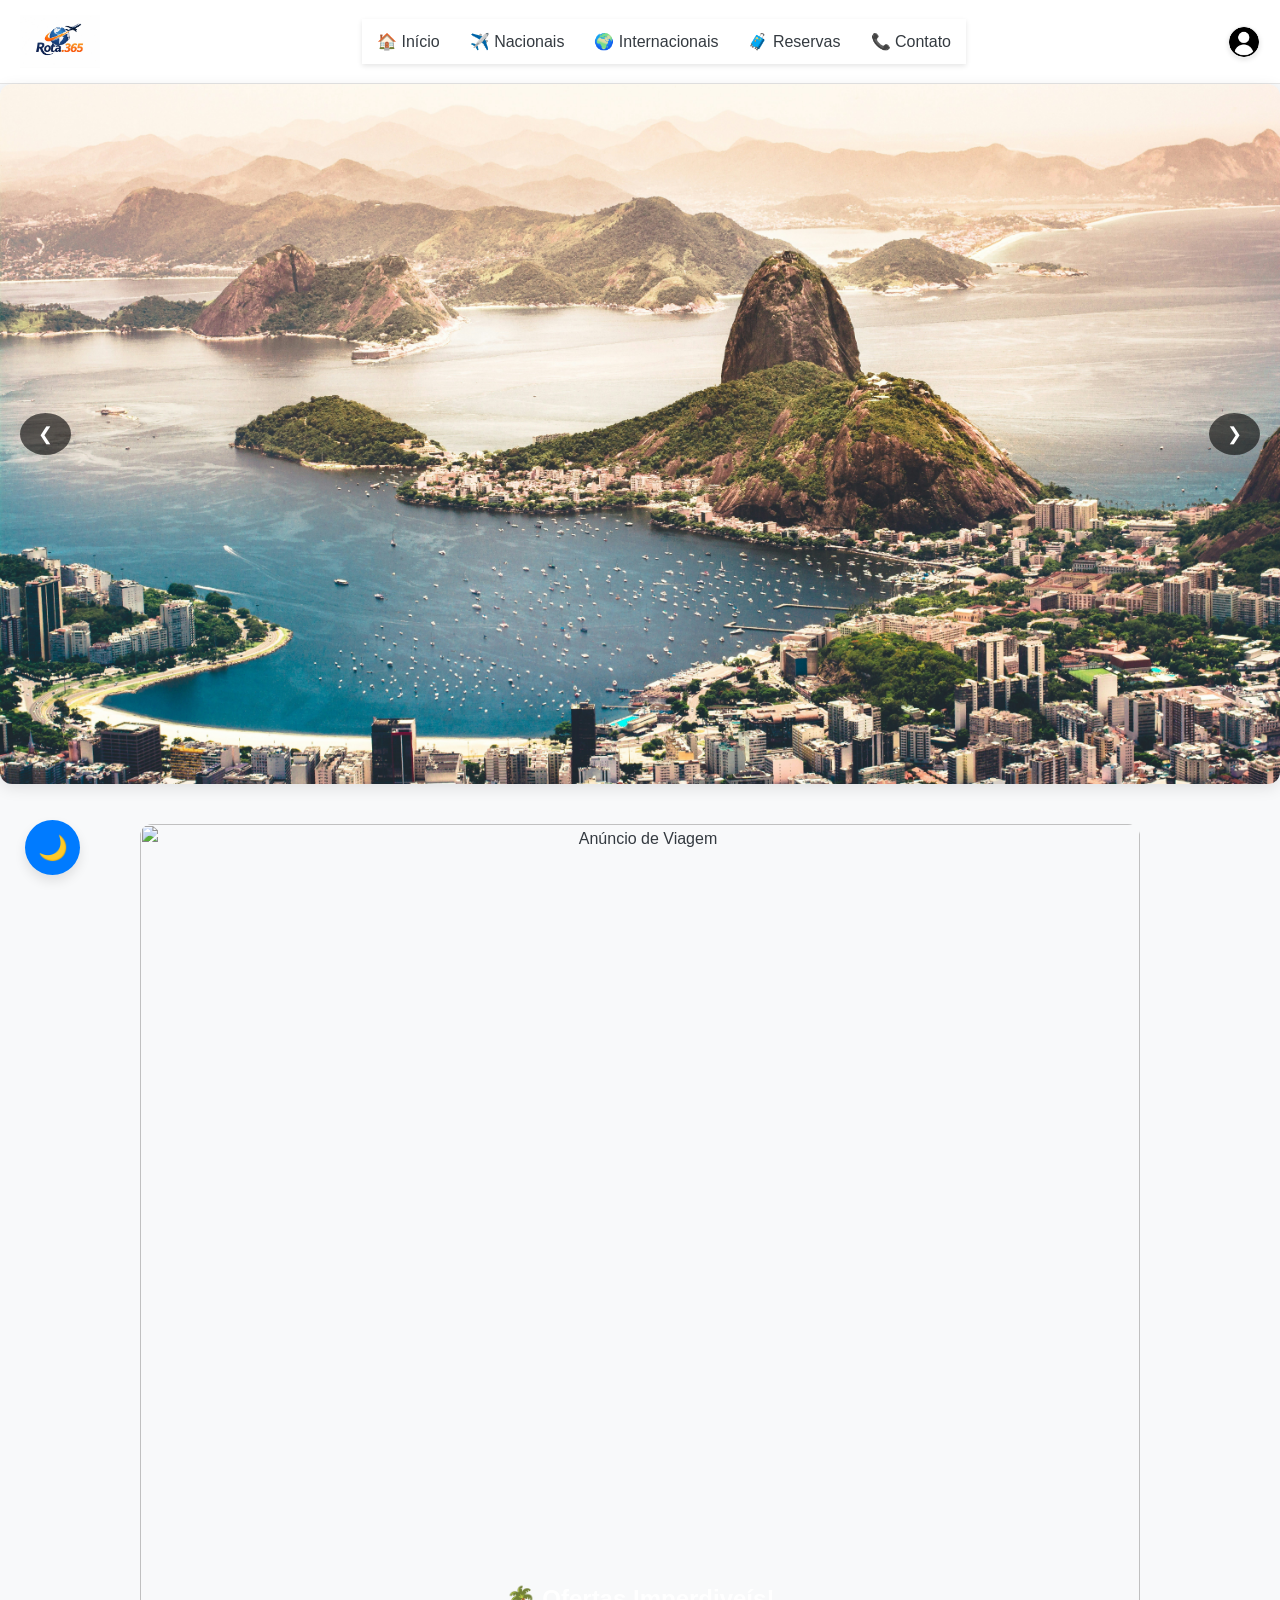
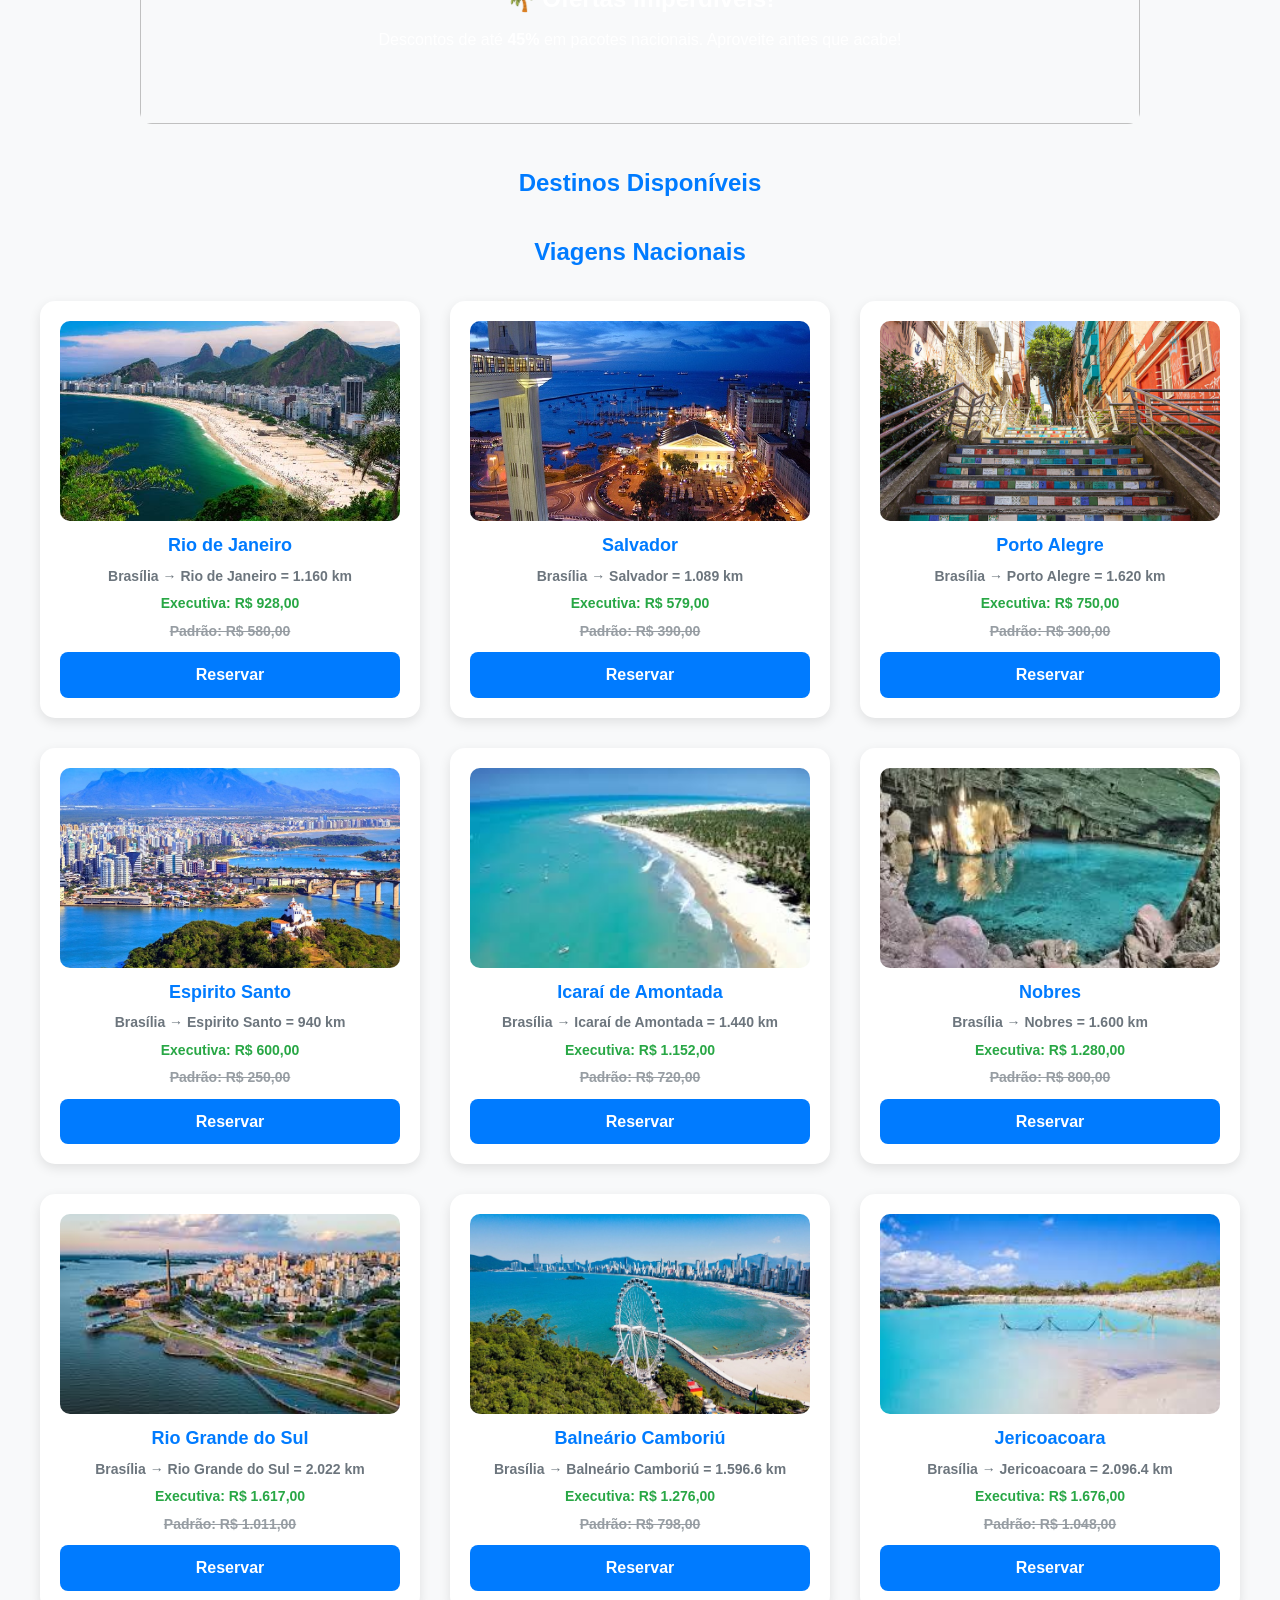
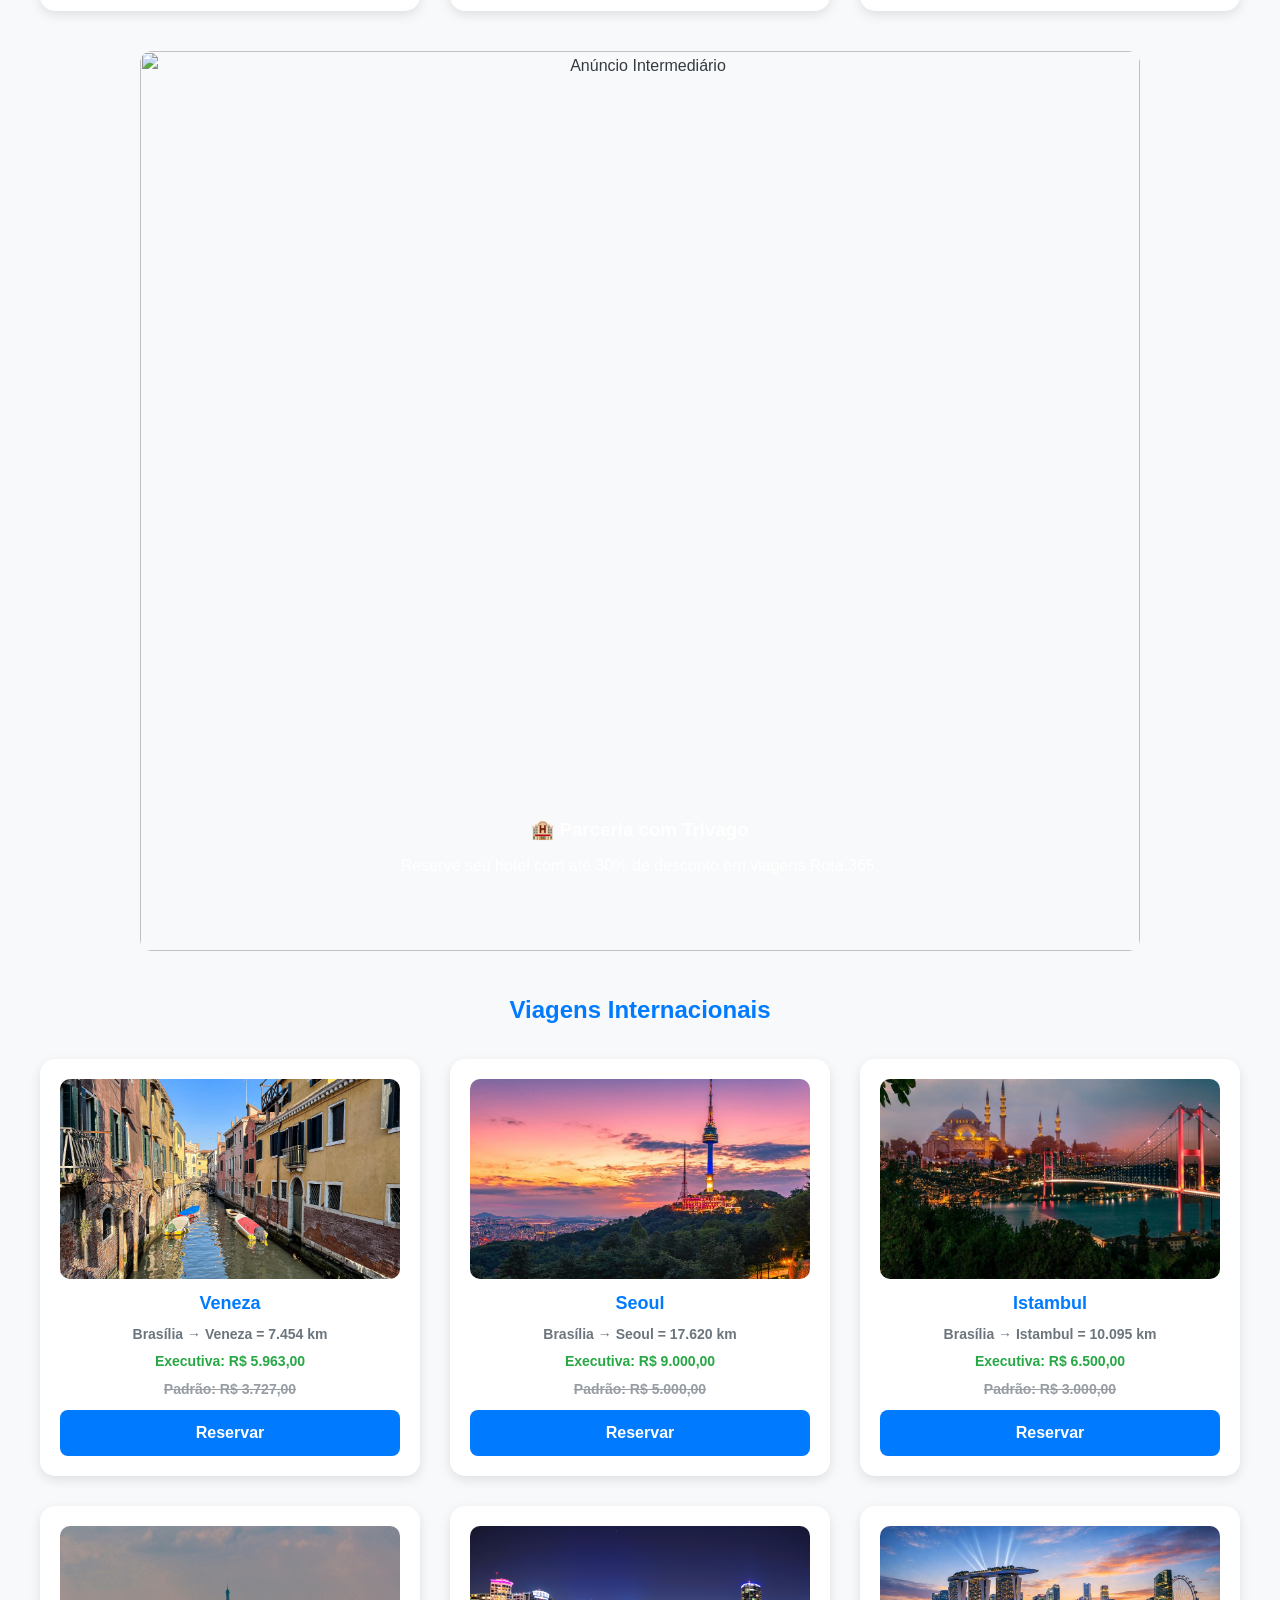
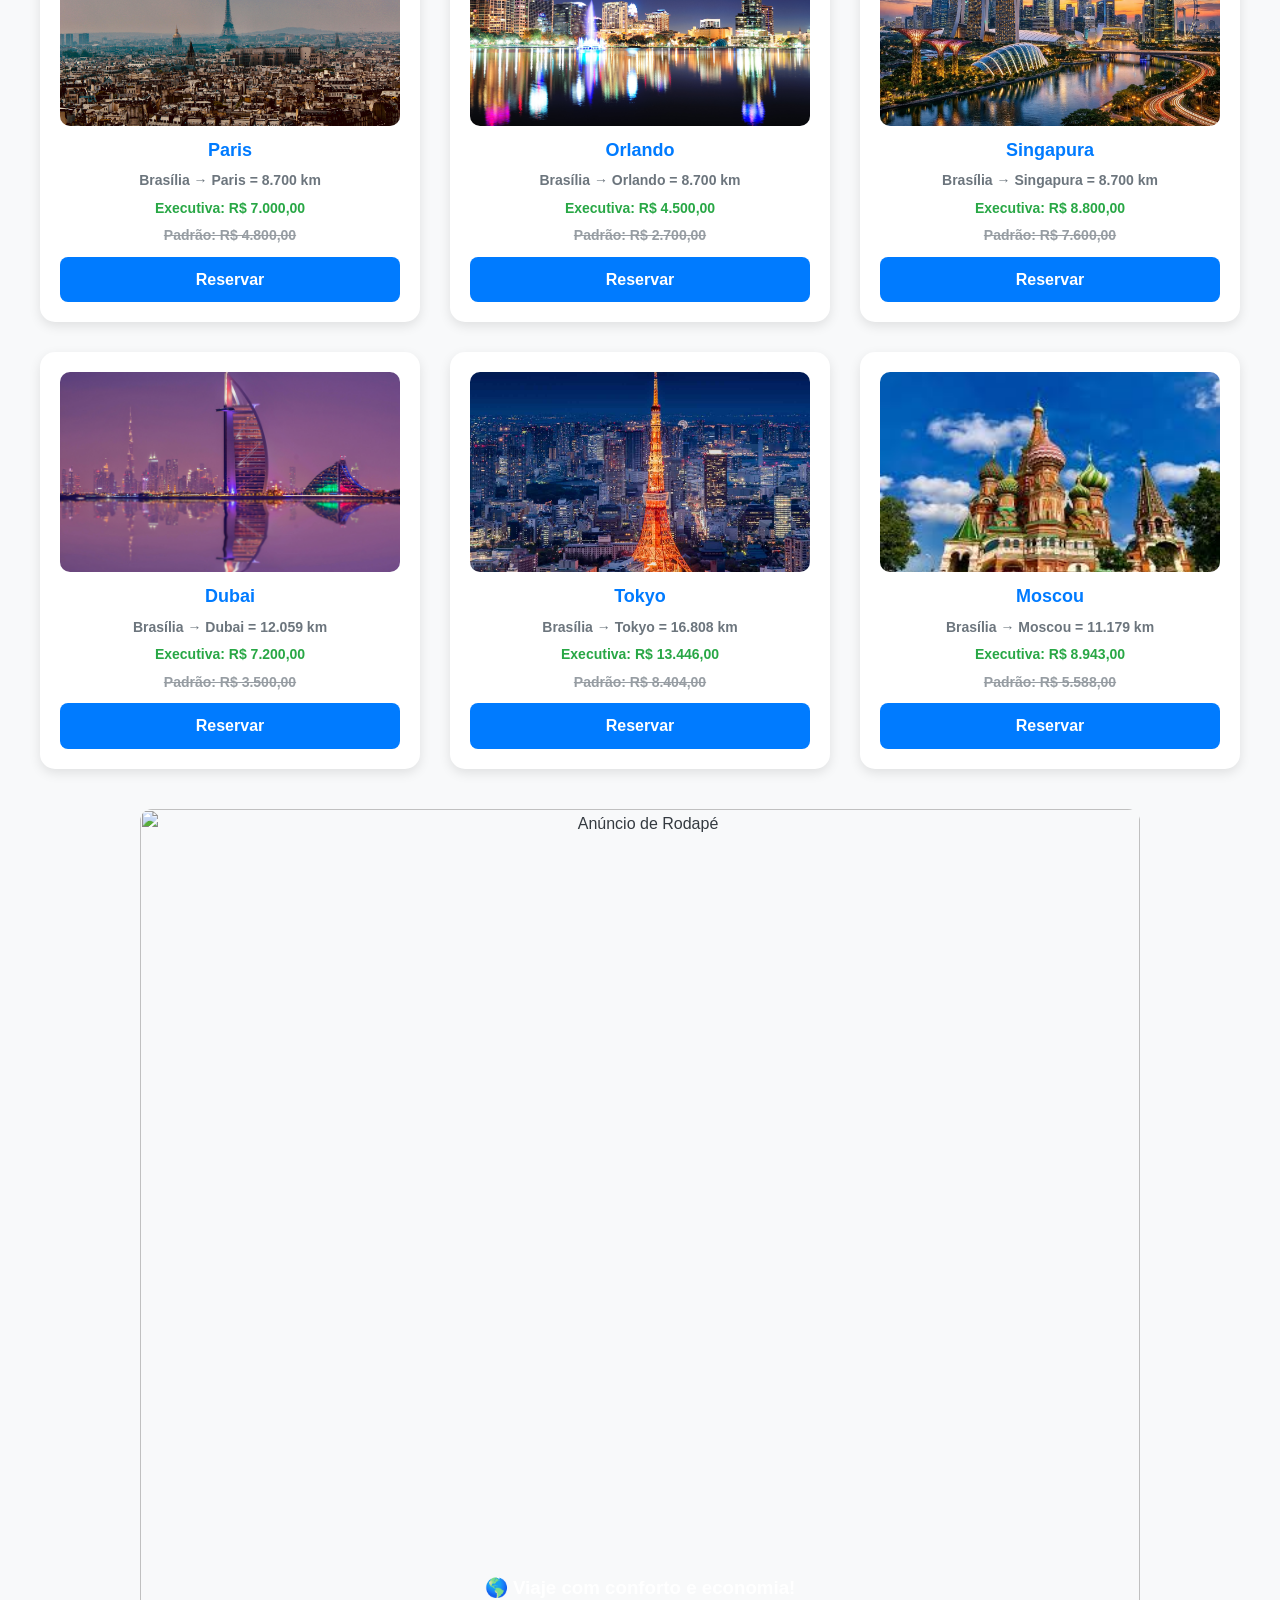
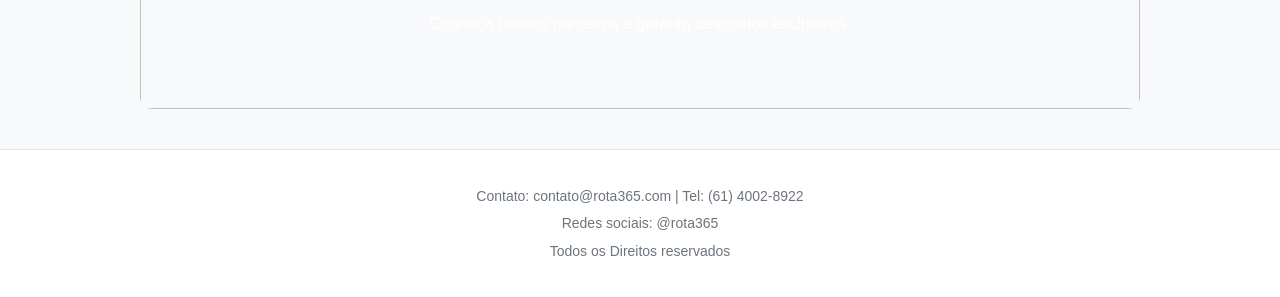
==== commit 42fee9e4: "imagem com fundo transparente" ====
--- a/index.html
+++ b/index.html
@@ -8,7 +8,7 @@
 <body>
   <header>
     <a id="logoClaro" href="index.html"><img src="./imagens/imagem logo modo claro.jpg" alt="Logo clara"></a>
-    <a id="logoEscuro" href="index.html" style="display: none;"><img src="./imagens/imagem logo modo escuro.jpg" alt="Logo escura"></a>
+    <a id="logoEscuro" href="index.html" style="display: none;"><img src="./imagens/Design sem nome.png" alt="Logo escura"></a>
     <nav class="menu">
        <div class="menu-container">
         
@@ -112,7 +112,7 @@
         <p>Brasília → Espirito Santo = 940 km</p>
         <p class="preco-novo">Executiva: R$ 600,00</p>
         <p class="preco-antigo">Padrão: R$ 250,00</p>
-        <a href="reservas.html?destino=espiritosanto">Reservar</a>
+        <a href="reservas.html?destino=Espirito%20Santo">Reservar</a>
       </div>
 
       <div class="card">
@@ -187,7 +187,7 @@
         <p>Brasília → Seoul = 17.620 km</p>
         <p class="preco-novo">Executiva: R$ 9.000,00</p>
         <p class="preco-antigo">Padrão: R$ 5.000,00</p>
-        <a href="reservas.html?destino=seoul">Reservar</a>
+        <a href="reservas.html?destino=Seoul">Reservar</a>
       </div>
 
       <div class="card">
@@ -196,7 +196,7 @@
         <p>Brasília → Istambul = 10.095 km</p>
         <p class="preco-novo">Executiva: R$ 6.500,00</p>
         <p class="preco-antigo">Padrão: R$ 3.000,00</p>
-        <a href="reservas.html?destino=istambul">Reservar</a>
+        <a href="reservas.html?destino=Istambul">Reservar</a>
       </div>
 
       <div class="card">
@@ -205,7 +205,7 @@
         <p>Brasília → Paris = 8.700 km</p>
         <p class="preco-novo">Executiva: R$ 7.000,00</p>
         <p class="preco-antigo">Padrão: R$ 4.800,00</p>
-        <a href="reservas.html?destino=paris">Reservar</a>
+        <a href="reservas.html?destino=Paris">Reservar</a>
       </div>
 
       <div class="card">
@@ -214,7 +214,7 @@
         <p>Brasília → Orlando = 8.700 km</p>
         <p class="preco-novo">Executiva: R$ 4.500,00</p>
         <p class="preco-antigo">Padrão: R$ 2.700,00</p>
-        <a href="reservas.html?destino=orlando">Reservar</a>
+        <a href="reservas.html?destino=Orlando">Reservar</a>
       </div>
 
       <div class="card">
@@ -223,7 +223,7 @@
         <p>Brasília → Singapura = 8.700 km</p>
         <p class="preco-novo">Executiva: R$ 8.800,00</p>
         <p class="preco-antigo">Padrão: R$ 7.600,00</p>
-        <a href="reservas.html?destino=singapura">Reservar</a>
+        <a href="reservas.html?destino=Singapura">Reservar</a>
       </div>
 
       <div class="card">
@@ -232,7 +232,7 @@
         <p>Brasília → Dubai = 12.059 km</p>
         <p class="preco-novo">Executiva: R$ 7.200,00</p>
         <p class="preco-antigo">Padrão: R$ 3.500,00</p>
-        <a href="reservas.html?destino=dubai">Reservar</a>
+        <a href="reservas.html?destino=Dubai">Reservar</a>
       </div>
 
       <div class="card">
--- a/style.css
+++ b/style.css
@@ -13,7 +13,7 @@
 
 .dark {
   --cor-fundo-claro: #17324d;
-  --cor-fundo-header: #0a0a27;
+  --cor-fundo-header: #001027;
   --cor-texto-claro: #f8f9fa;
   --cor-primaria: #69b4ff;
   --cor-secundaria: #adb5bd;
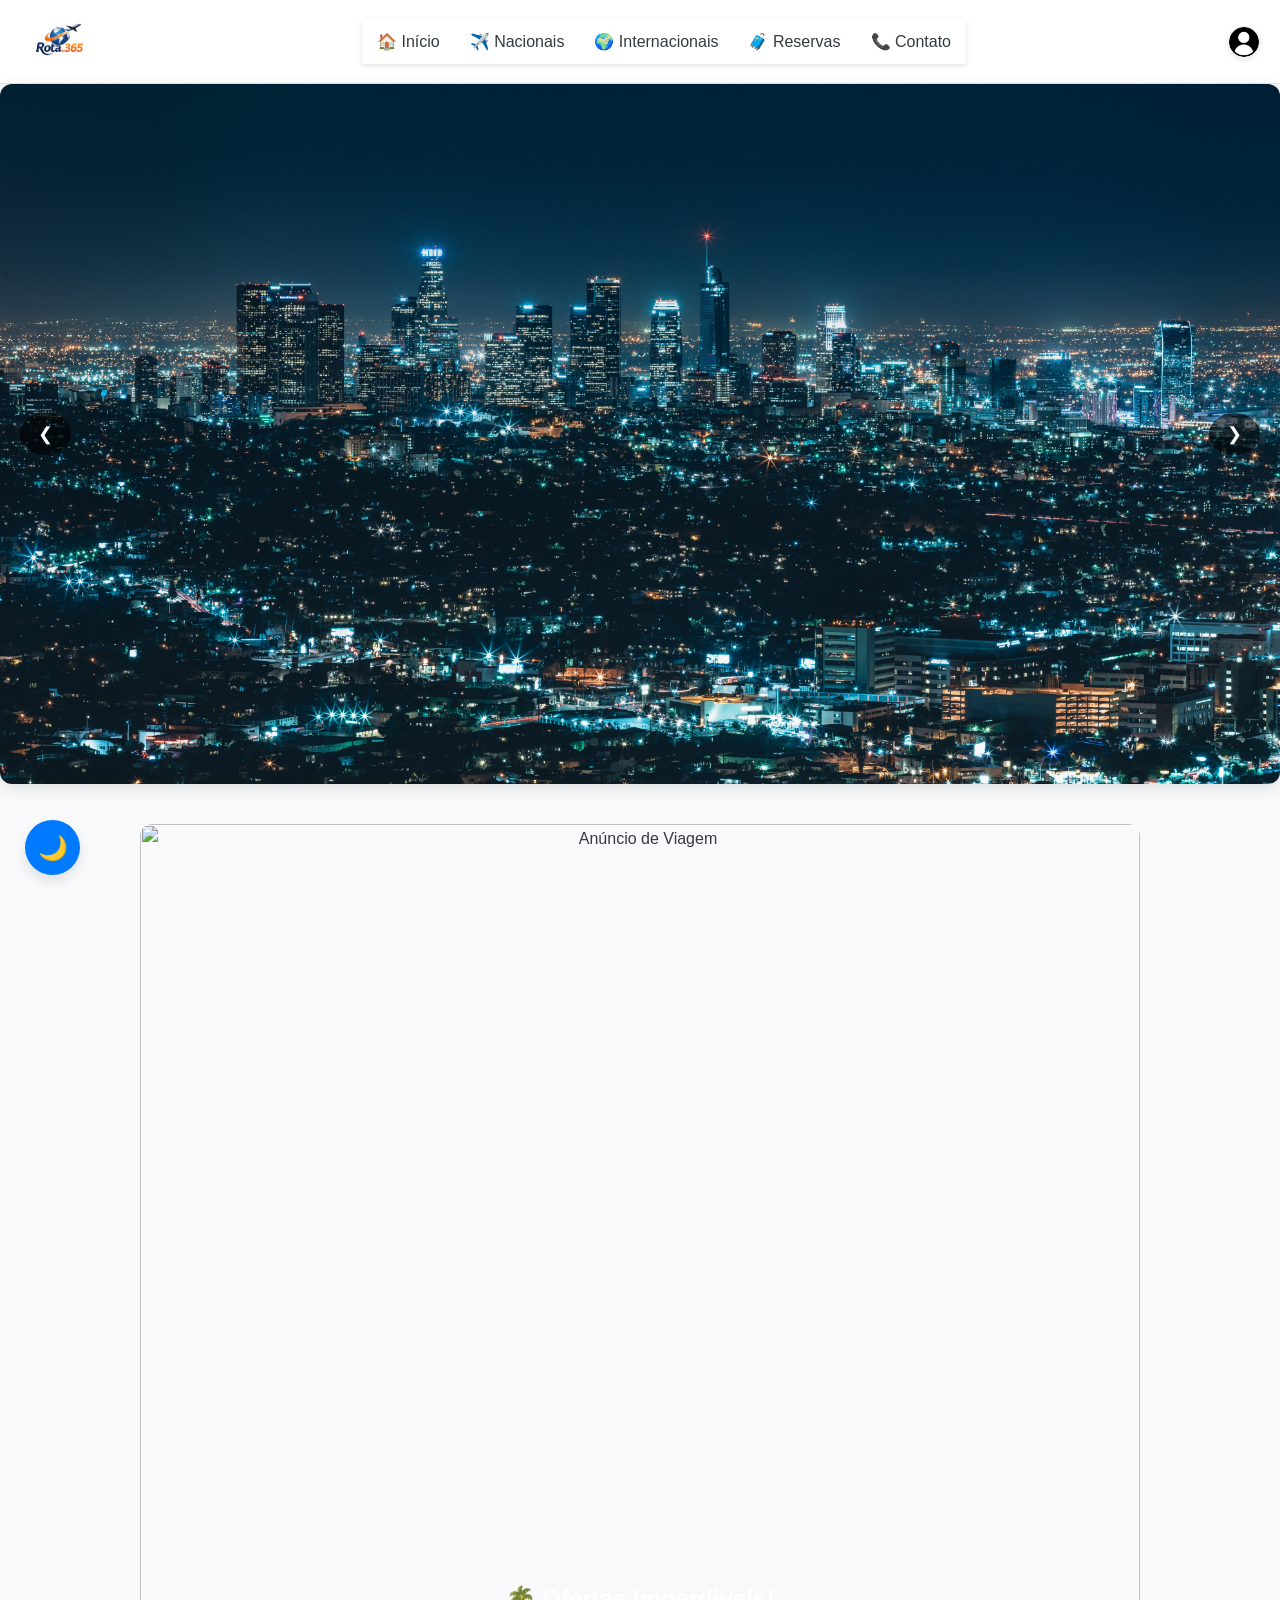
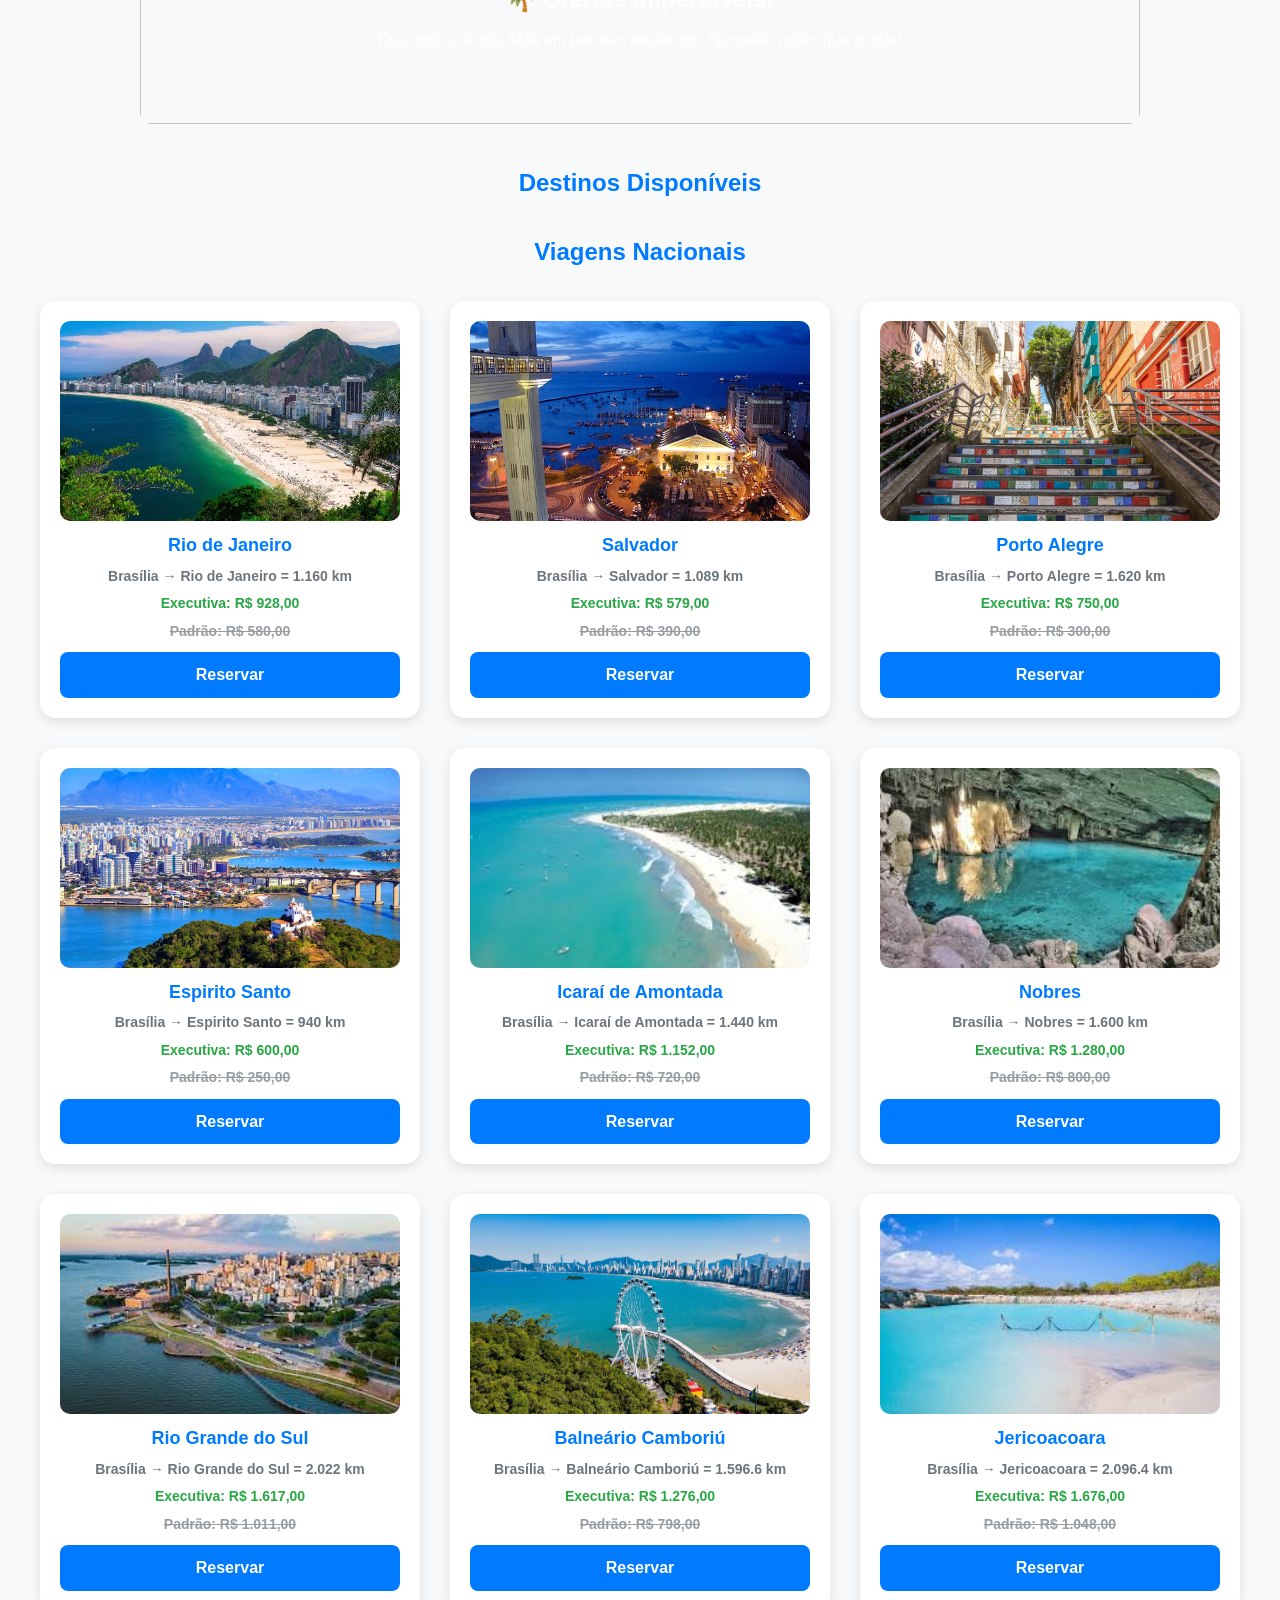
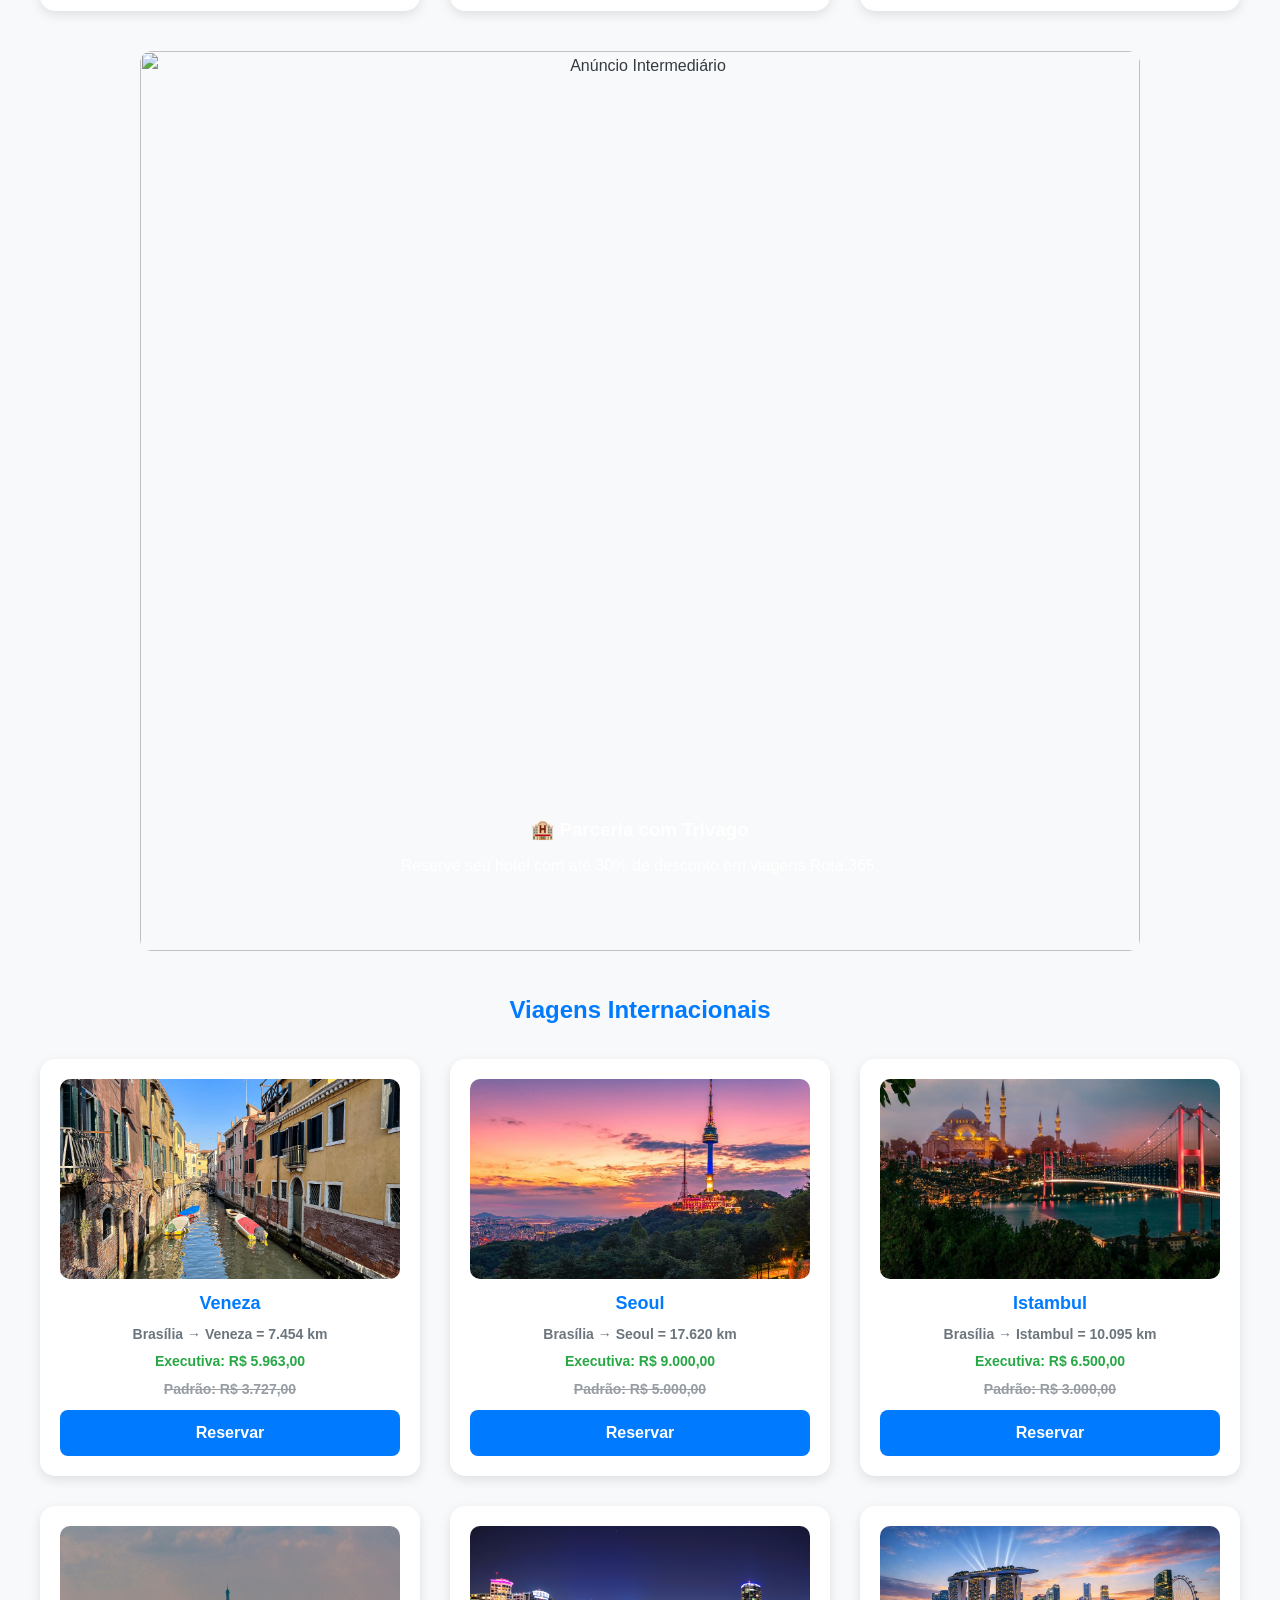
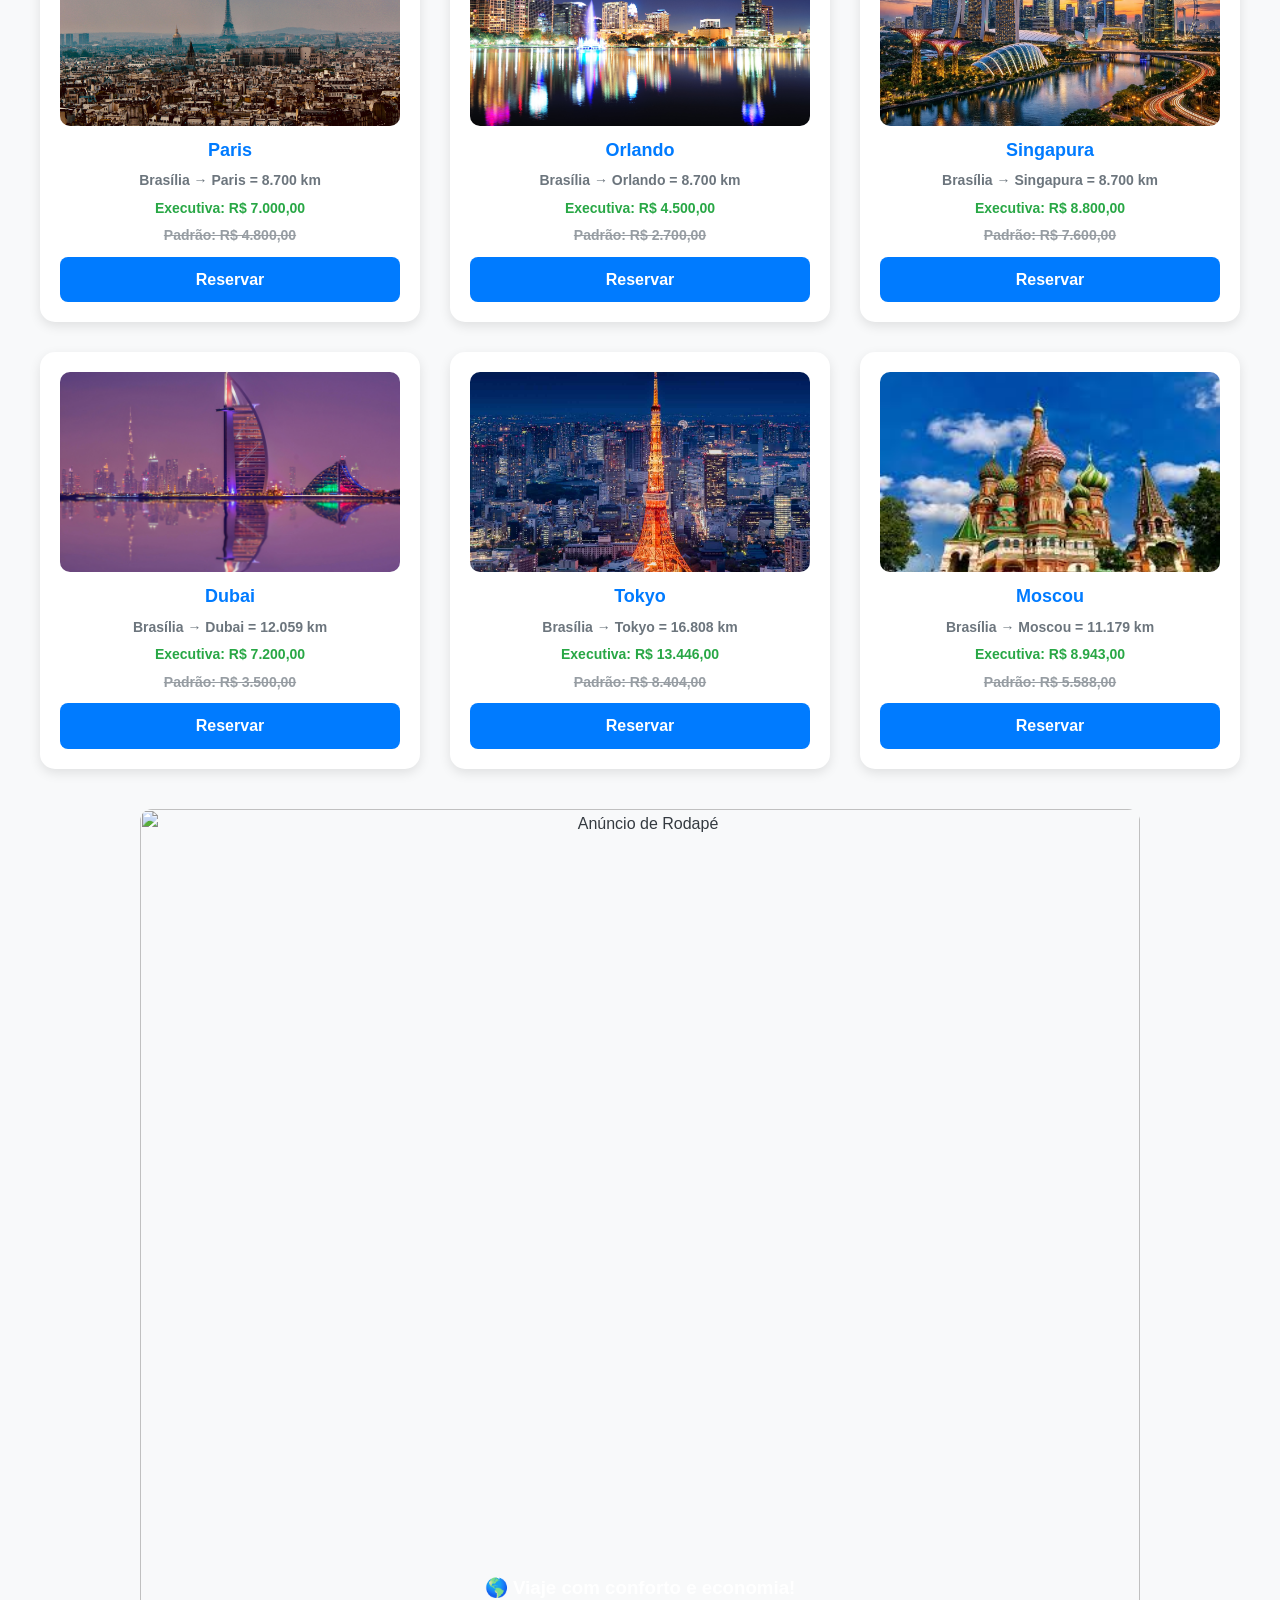
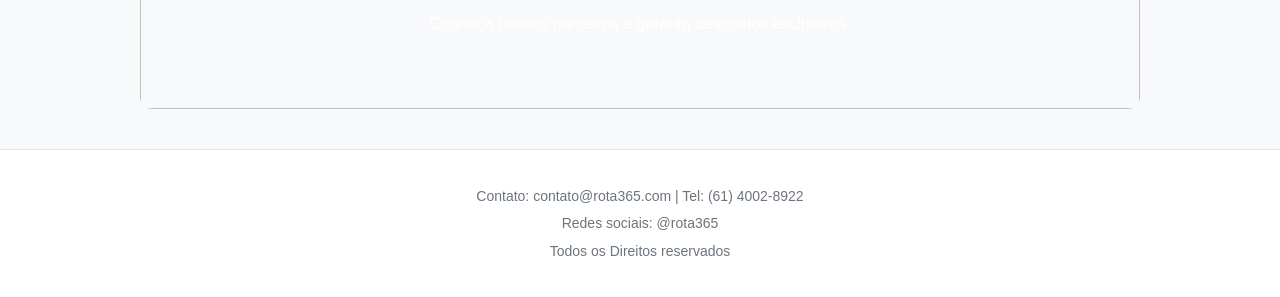
==== commit 81338ba7: "Logo sem fundo alterada" ====
--- a/index.html
+++ b/index.html
@@ -7,8 +7,8 @@
 </head>
 <body>
   <header>
-    <a id="logoClaro" href="index.html"><img src="./imagens/imagem logo modo claro.jpg" alt="Logo clara"></a>
-    <a id="logoEscuro" href="index.html" style="display: none;"><img src="./imagens/Design sem nome.png" alt="Logo escura"></a>
+    <a id="logoClaro" href="index.html"><img src="./imagens/logo-modo-claro-sem-fundo.png" alt="Logo clara"></a>
+    <a id="logoEscuro" href="index.html" style="display: none;"><img src="./imagens/logo-modo-escuro-sem-fundo.png" alt="Logo escura"></a>
     <nav class="menu">
        <div class="menu-container">
         
